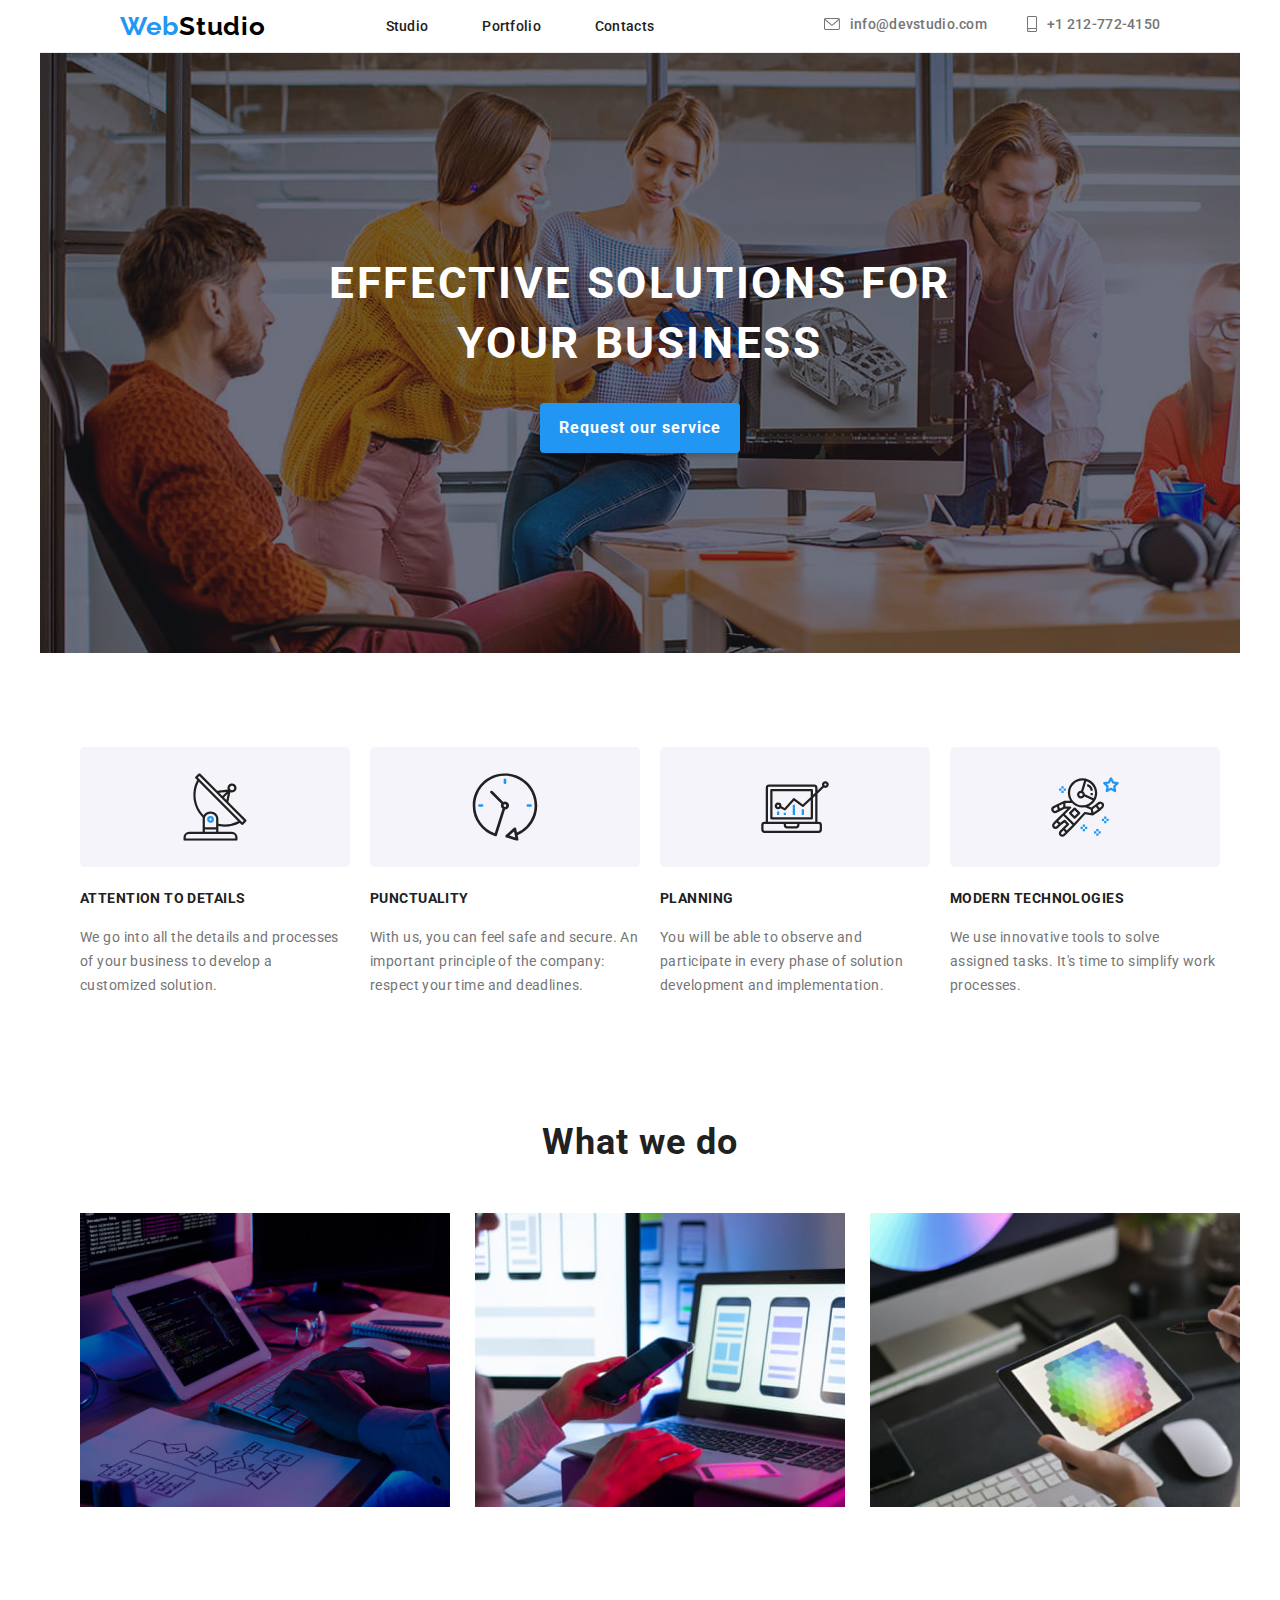
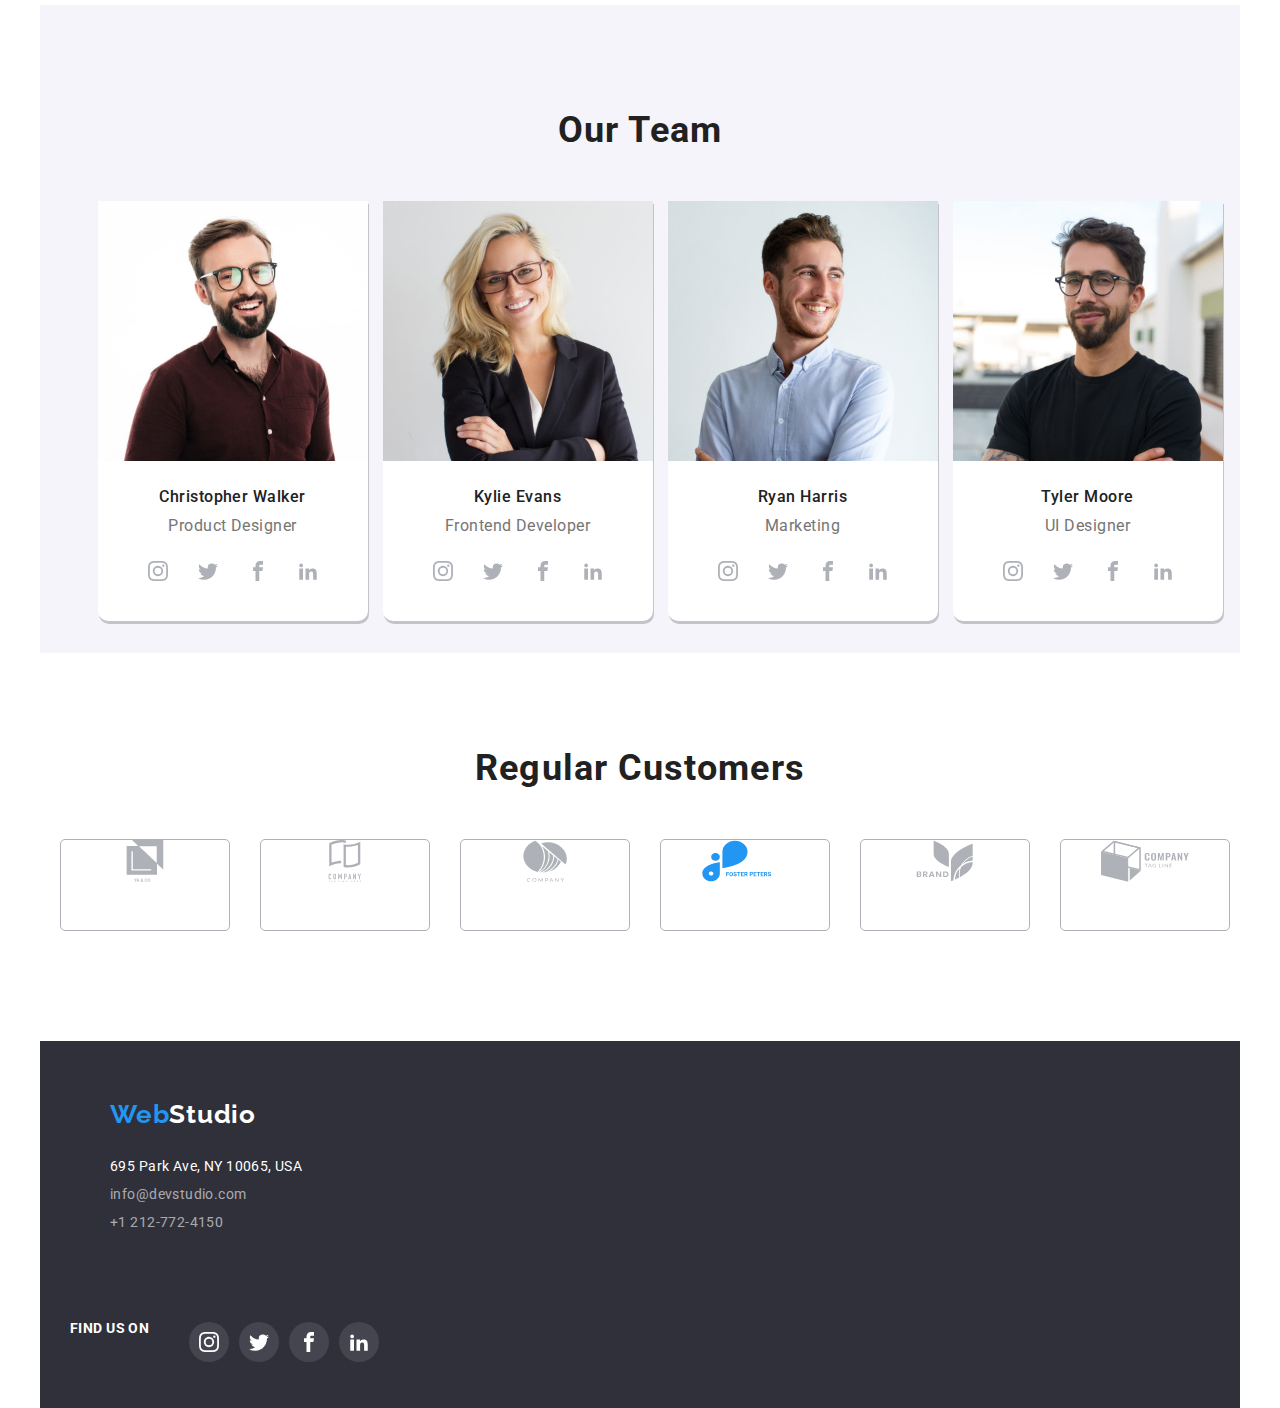
==== index.html @ 11a2a3cb "adaugare fisiere" ====
<!DOCTYPE html>
<html lang="en">
  <head>
    <meta charset="UTF-8" />
    <meta http-equiv="X-UA-Compatible" content="IE=edge" />
    <meta name="viewport" content="width=device-width, initial-scale=1.0" />
    <link
      rel="stylesheet"
      href="https://cdnjs.cloudflare.com/ajax/libs/modern-normalize/1.0.0/modern-normalize.min.css"
    />
    <link rel="stylesheet" href="styles/styles.css" />
    <link rel="preconnect" href="https://fonts.googleapis.com" />
    <link rel="preconnect" href="https://fonts.gstatic.com" crossorigin />
    <link
      href="https://fonts.googleapis.com/css2?family=Raleway:wght@700&family=Roboto:wght@400;500;700;900&display=swap"
      rel="stylesheet"
    />
    <title>WebStudio</title>
  </head>
  <body>
    <!--Menu section-->

    <div class="container">
      <header class="page-header">
        <a class="logo link" href="index.html">
          <span class="logo-first-section">Web</span>Studio</a
        >

        <nav>
          <ul class="main-nav-list unstyled-list">
            <li class="main-nav-item">
              <a class="main-nav-link link" href="index.html">Studio</a>
            </li>
            <li class="main-nav-item">
              <a class="main-nav-link link" href="portfolio.html">Portfolio</a>
            </li>
            <li class="main-nav-item">
              <a class="main-nav-link link" href="#">Contacts</a>
            </li>
          </ul>
        </nav>
        <ul class="contact-list unstyled-list">
          <li>
            <svg class="envelope-icon ">
              <use href="/images/icons.svg#icon-envelope"></use> </svg>
          </li>
          <li class="contact-list-item">
            <a class="main-nav-contact link " href="mailto:info@devstudio.com"
              >info@devstudio.com</a>
          </li>
           <li>
            <svg class="smartphone-icon ">
              <use href="/images/icons.svg#icon-smartphone"></use> </svg>
          </li>
         
          <li class="contact-list-item">
            <a class="main-nav-contact link " href="tel:+12127724150"
              >+1 212-772-4150</a
            >
          </li>
        </ul>
      </header>
    </div>

    <main>
      <!-- Hero element section -->
      <div class="container">
        <section class="hero-element">
          <h1 class="motto">
            EFFECTIVE SOLUTIONS FOR <br />
            YOUR BUSINESS
          </h1>
          <button class="request-btn" type="button">Request our service</button>
        </section>
      </div>

      <!--About us section-->

      <div class="container">
        <section>
          <ul class="about-section unstyled-list">
            <li class="about">
               <svg viewBox="0 0 400 100" class="about-icons">
              <use href="/images/icons.svg#icon-antenna"></use> </svg>
              <h4 class="about-title">ATTENTION TO DETAILS</h4>
              <p class="about-text">
                We go into all the details and processes of your business to
                develop a customized solution.
              </p>
            </li>
            <li class="about">
               <svg viewBox="0 0 400 100" class="about-icons">
              <use href="/images/icons.svg#icon-clock" ></use> </svg>
              <h4 class="about-title">PUNCTUALITY</h4>
              <p class="about-text">
                With us, you can feel safe and secure. An important principle of
                the company: respect your time and deadlines.
              </p>
            </li>
            <li class="about">
               <svg  viewBox="0 0 400 100"class="about-icons">
              <use href="/images/icons.svg#icon-diagram" ></use> </svg>
              <h4 class="about-title">PLANNING</h4>
              <p class="about-text">
                You will be able to observe and participate in every phase of
                solution development and implementation.
              </p>
            </li>

            <li class="about">
               <svg viewBox="0 0 400 100"   class="about-icons">
              <use href="/images/icons.svg#icon-astronaut"
               ></use> </svg>
              <h4 class="about-title">MODERN TECHNOLOGIES</h4>
              <p class="about-text">
                We use innovative tools to solve assigned tasks. It's time to
                simplify work processes.
              </p>
            </li>
          </ul>
        </section>
      </div>

      <!--What we do section-->
      <div class="container">
        <section class="we-do-section">
          <h2 class="section-title">What we do</h2>
          <ul class="unstyled-listss">
            <li>
              <img
                src="./images/what_we_do/WS1.jpg"
                alt="Someone who coding"
                width="370"
              />
            </li>
            <li>
              <img
                src=".//images/what_we_do/WS2.jpg"
                alt="someone choosing his phone interface"
                width="370"
              />
            </li>
            <li>
              <img
                src="./images/what_we_do/WS3.jpg"
                alt="someone doing graphic design"
                width="370"
              />
            </li>
          </ul>
        </section>
      </div>

      <!--Team section-->

      <div class="container">
        <section class="team-section">
          <h2 class="section-title">Our Team</h2>
          <ul class="teams">
            <li class="somebody">
              <img
                src="./images/our_team/ChristopherWalker.jpg"
                width="270"
                alt="Christopher Walker portrait photo"
              />
              <h4 class="name">Christopher Walker</h4>
              <p class="function">Product Designer</p>
              <ul class="unstyled-list social-list">
                <li class="social-dot">
                  <a href="#" target="_blank" class="social-link">
                    <svg class="social-icon">
                      <use href="/images/icons.svg#icon-instagram"></use>
                    </svg>
                  </a>
                </li>
                <li>
                  <a href="#" target="_blank" class="social-link">
                    <svg class="social-icon">
                      <use href="/images/icons.svg#icon-twitter"></use>
                    </svg>
                  </a>
                </li>
                <li>
                  <a href="#" target="_blank" class="social-link">
                    <svg class="social-icon">
                      <use href="/images/icons.svg#icon-facebook"></use>
                    </svg>
                  </a>
                </li>
                <li>
                  <a href="#" target="_blank" class="social-link">
                    <svg class="social-icon">
                      <use href="/images/icons.svg#icon-linkedin"></use>
                    </svg>
                  </a>
                </li>
              </ul>
            </li>
            <li class="somebody">
              <img
                src="./images/our_team/KylieEvans.jpg"
                width="270"
                alt="Kylie Evans portrait photo"
              />
              <h4 class="name">Kylie Evans</h4>
              <p class="function">Frontend Developer</p>
              <ul class="unstyled-list social-list">
                <li>
                  <a href="#" target="_blank" class="social-link">
                    <svg class="social-icon">
                      <use href="/images/icons.svg#icon-instagram"></use>
                    </svg>
                  </a>
                </li>
                <li>
                  <a href="#" target="_blank" class="social-link">
                    <svg class="social-icon">
                      <use href="/images/icons.svg#icon-twitter"></use>
                    </svg>
                  </a>
                </li>
                <li>
                  <a href="#" target="_blank" class="social-link">
                    <svg class="social-icon">
                      <use href="/images/icons.svg#icon-facebook"></use>
                    </svg>
                  </a>
                </li>
                <li>
                  <a href="#" target="_blank" class="social-link">
                    <svg class="social-icon">
                      <use href="/images/icons.svg#icon-linkedin"></use>
                    </svg>
                  </a>
                </li>
              </ul>
            </li>
            <li class="somebody">
              <img
                src="./images/our_team/RyanHarris.jpg"
                width="270"
                alt="Ryan Harris portrait photo"
              />
              <h4 class="name">Ryan Harris</h4>
              <p class="function">Marketing</p>
             <ul class="unstyled-list social-list">
                <li>
                  <a href="#" target="_blank" class="social-link">
                    <svg class="social-icon">
                      <use href="/images/icons.svg#icon-instagram"></use>
                    </svg>
                  </a>
                </li>
                <li>
                  <a href="#" target="_blank" class="social-link">
                    <svg class="social-icon">
                      <use href="/images/icons.svg#icon-twitter"></use>
                    </svg>
                  </a>
                </li>
                <li>
                  <a href="#" target="_blank" class="social-link">
                    <svg class="social-icon">
                      <use href="/images/icons.svg#icon-facebook"></use>
                    </svg>
                  </a>
                </li>
                <li>
                  <a href="#" target="_blank" class="social-link">
                    <svg class="social-icon">
                      <use href="/images/icons.svg#icon-linkedin"></use>
                    </svg>
                  </a>
                </li>
              </ul>
            </li>
            <li class="somebody">
              <img
                src="./images/our_team/TylerMoore.jpg"
                width="270"
                alt="Tyler Moore portrait photo"
              />
                 <h4 class="name">Tyler Moore</h4>
                <p class="function">UI Designer</p>
              <ul class="unstyled-list social-list">
                <li>
                  <a href="#" target="_blank" class="social-link">
                    <svg class="social-icon">
                      <use href="/images/icons.svg#icon-instagram"></use>
                    </svg>
                  </a>
                </li>
                <li>
                  <a href="#" target="_blank" class="social-link">
                    <svg class="social-icon">
                      <use href="/images/icons.svg#icon-twitter"></use>
                    </svg>
                  </a>
                </li>
                <li>
                  <a href="#" target="_blank" class="social-link">
                    <svg class="social-icon">
                      <use href="/images/icons.svg#icon-facebook"></use>
                    </svg>
                  </a>
                </li>
                <li>
                  <a href="#" target="_blank" class="social-link">
                    <svg class="social-icon">
                      <use href="/images/icons.svg#icon-linkedin"></use>
                    </svg>
                  </a>
                </li>
              </ul>
            </section>
      </div>

      <!--Customers section-->

      <div>
        <section>
         <h2 class="section-title">Regular Customers</h2>
         <ul class="customers"> 
            <li class="customer-logo">
              <a href="#" target="_blank" class="customer-link">
                    <svg viewBox="0 0 400 100" class="customer-icon">
                      <use href="/images/icons.svg#icon-customer1"></use>
                    </svg>
                  </a>
                </li>
           <li class="customer-logo">
              <a href="#" target="_blank" class="customer-link">
                    <svg viewBox="0 0 400 100" class="customer-icon">
                      <use href="/images/icons.svg#icon-customer2"></use>
                    </svg>
                  </a>
             </li>
            <li class="customer-logo">
                <a href="#" target="_blank" class="customer-link">
                    <svg viewBox="0 0 400 100" class="customer-icon">
                      <use href="/images/icons.svg#icon-customer3"></use>
                    </svg>
                  </a>
                </li>
            <li class="customer-logo">
              <a href="#" target="_blank" class="customer-link">
                    <svg viewBox="0 0 400 100" class="customer-icon">
                      <use href="/images/icons.svg#icon-customer4"></use>
                    </svg>
               </a>
              </li>
            <li class="customer-logo">
              <a href="#" target="_blank" class="customer-link">
                    <svg viewBox="0 0 400 100" class="customer-icon">
                      <use href="/images/icons.svg#icon-customer5"></use>
                    </svg>
                  </a>
            </li>
             <li class="customer-logo"> 
                <a href="#" target="_blank" class="customer-link">
                    <svg viewBox="0 0 400 100" class="customer-icon">
                      <use href="/images/icons.svg#icon-customer6"></use>
                    </svg>
                  </a>
            </li>
           </ul>
      </div>
     </section>
    </main>

    <!--Footer section-->
    <footer>
      <div class="container">
        <address class="page-footer">
          <ul class="unstyled-list contacts">
            <li class="info">
              <a class="logo link" href="index.html"
                ><span class="logo-first-section">Web</span
                ><span class="logo-last-section">Studio</span></a
              >
            </li>
            <li class="info">
              <a class="link adress" href="#">695 Park Ave, NY 10065, USA</a>
            </li>
            <li class="info">
              <a class="link mail" href="mailto:info@devstudio.com"
                >info@devstudio.com</a
              >
            </li>
            <li class="info">
              <a class="link tel" href="tel:+12127724150">+1 212-772-4150</a>
            </li>
          </ul>
        </address>
        <div class="page-footer">
          <h3 class="social-title">FIND US ON</h3>
          <ul class="unstyled-list social-list contacts">
                <li>
                  <a href="#" target="_blank" class="footer-social-link">
                    <svg class="footer-icon">
                      <use href="/images/icons.svg#icon-instagram"></use>
                    </svg>
                  </a>
                </li>
                <li>
                  <a href="#" target="_blank" class="footer-social-link">
                    <svg class="footer-icon">
                      <use href="/images/icons.svg#icon-twitter"></use>
                    </svg>
                  </a>
                </li>
                <li>
                  <a href="#" target="_blank" class="footer-social-link">
                    <svg class="footer-icon">
                      <use href="/images/icons.svg#icon-facebook"></use>
                    </svg>
                  </a>
                </li>
                <li>
                  <a href="#" target="_blank" class="footer-social-link">
                    <svg class="footer-icon">
                      <use href="/images/icons.svg#icon-linkedin"></use>
                    </svg>
                  </a>
                </li>
            </ul> </div>
      </div>
    </footer>
  </body>
</html>
---- styles/styles.css ----
*,
*::before,
*::after {
  box-sizing: border-box;
}

:root {
  --brand-color: #2196f3;
}

body {
  font-family: "Roboto", "Rakeway", sans-serif;
  margin: 0;
}
/* Menu section */
.page-header {
  display: flex;
  width: 100%;
  align-items: center;
  justify-content: space-evenly;
  border-bottom: 1px solid #ececec;
  margin-bottom: 0 auto;
}

.container {
  width: 1200px;
  margin: auto;
  justify-content: center;
}

.unstyled-list {
  list-style-type: none;
}

.main-nav-list {
  list-style-type: none;
  display: inline-block;
  flex-grow: 1;
}

.main-nav-item {
  display: inline-block;
  margin-right: 50px;
}
.contact-list-item {
  display: flex;
}

.link {
  text-decoration: none;
  cursor: pointer;
}
.logo {
  font-family: "Raleway";
  font-style: normal;
  color: #000000;
  font-weight: 700;
  font-size: 26px;
  line-height: 31px;
  letter-spacing: 0.03em;
}
.main-nav-contact {
  font-family: "Roboto";
  font-style: normal;
  font-weight: 500;
  font-size: 14px;
  line-height: 16px;
  letter-spacing: 0.02em;
  color: #757575;
}

.logo-first-section {
  color: var(--brand-color);
}
.main-nav-link {
  font-family: "Roboto";
  font-style: normal;
  font-weight: 500;
  font-size: 14px;
  line-height: 16px;
  letter-spacing: 0.02em;
  color: #212121;
}
.main-nav-link:hover,
.main-nav-link:focus {
  color: var(--brand-color);
}

.envelope-icon {
  width: 16px;
  height: 12px;
  margin-right: 10px;
}
.smartphone-icon {
  width: 10px;
  height: 16px;
  margin-right: 10px;
  margin-left: 40px;
}

.smartphone-icon:hover,
.envelope-icon {
  fill: #2196f3;
}

.contact-list {
  display: flex;
}
.contact-list:hover {
  color: rgb(25, 162, 93);
}

/* Index section */
/* Hero section*/
.hero-element,
.motto,
.request-btn {
  display: flex;
  flex-direction: column;
  justify-content: center;
  align-items: center;
}

.hero-element {
  background-image: url(/images/gallery/hero.jpg);
  box-shadow: inset 300px 300px 300px 300px hsla(235, 10%, 21%, 0.3);

  width: 100%;
  height: 600px;
  left: 0px;
  top: 80px;
}
.motto {
  width: 696 px;
  margin-right: auto;
  margin-left: auto;
  margin-top: 0px;
  margin-bottom: 0px;

  font-family: "Roboto";
  font-style: normal;
  font-weight: 900px;
  font-size: 44px;
  line-height: 60px;
  text-align: center;
  letter-spacing: 0.06em;
  text-transform: uppercase;
  color: #ffffff;
  align-content: center;
}

.request-btn {
  font-family: "Roboto";
  font-style: normal;
  font-weight: 700;
  font-size: 16px;
  line-height: 30px;
  display: flex;
  align-items: center;
  text-align: center;
  letter-spacing: 0.06em;
  color: #ffffff;

  width: 200px;
  height: 50px;

  background: var(--brand-color);
  box-shadow: 0px 4px 4px rgba(0, 0, 0, 0.15);
  border-radius: 4px;
  border-style: none;
  flex-wrap: nowrap;
  margin-top: 30px;
}

/* about us section*/
.about-title {
  font-family: "Roboto";
  font-style: normal;
  font-weight: 700px;
  font-size: 14px;
  line-height: 16px;
  letter-spacing: 0.03em;
  text-transform: uppercase;
  color: #212121;
}

.about-text {
  font-family: "Roboto";
  font-style: normal;
  font-weight: 400px;
  font-size: 14px;
  line-height: 24px;
  letter-spacing: 0.03em;
  color: #757575;
}

.about-section {
  display: inline-flex;
  flex-direction: row;
  justify-content: space-evenly;

  margin-top: 94px;
  width: 1200px;
}
.about {
  margin-right: 20px;
}

.about-icons {
  background-color: #f5f4fa;
  width: 270px;
  height: 120px;
  border-radius: 5px;
}

/* What we do section */
.section-title {
  font-family: "Roboto";
  font-style: normal;
  font-weight: 700;
  font-size: 36px;
  line-height: 42px;
  text-align: center;
  letter-spacing: 0.03em;
  color: #212121;
  margin-top: 94px;
  margin-bottom: 50px;
}

.unstyled-listss {
  display: flex;
  justify-content: space-between;
  list-style-type: none;
}

.we-do-section {
  width: 100%;
}

/* Team section */

.teams {
  display: flex;
  justify-content: space-around;
  list-style-type: none;
}

.name {
  font-family: "Roboto";
  font-style: normal;
  font-weight: 500;
  font-size: 16px;
  line-height: 19px;
  text-align: center;
  letter-spacing: 0.03em;
  color: #212121;
  margin-bottom: 10px;
}

.function {
  font-family: "Roboto";
  font-style: normal;
  color: #757575;
  font-weight: 400;
  font-size: 16px;
  line-height: 19px;
  text-align: center;
  letter-spacing: 0.03em;
  margin-top: 10px;
}
.somebody {
  background-color: #ffffff;
  border-bottom-left-radius: 10px;
  border-bottom-right-radius: 10px;
  padding-bottom: 30px;
  box-shadow: 1px 3px #c3c3c9;
}
.team-section {
  width: 100%;
  height: 648px;
  margin-top: 94px;
  background: #f5f4fa;
  padding: 10px;
}

.social-icon {
  width: 20px;
  height: 20px;
  fill: #afb1b8;
  justify-content: center;
}

.social-list {
  display: flex;

  gap: 10px;
}

.social-link {
  background-color: #fff;
  border-radius: 50%;
  width: 40px;
  height: 40px;
  display: flex;
  align-items: center;
  justify-content: center;
}

.social-link:hover,
.social-icon:hover {
  background-color: var(--brand-color);
  fill: #fff;
}

/* Customers section */

.customers {
  list-style-type: none;
  display: flex;
  justify-content: center;
}

.customer-logo {
  width: 170px;
  height: 92px;
  border: 1px solid #afb1b8;
  border-radius: 5px;
  margin-right: 30px;
  margin-bottom: 94px;
}

.customer-icon {
  fill: #22a477;
}
/* Portfolio section */

.btn {
  font-family: "Roboto";
  font-style: normal;
  color: #212121;
  font-weight: 500;
  font-size: 16px;
  line-height: 26px;
  text-align: center;
  letter-spacing: 0.03em;
  background: #f5f4fa;
  border-radius: 4px;
  border-style: none;
  cursor: pointer;
}
.btn:hover {
  color: #fff;
  background-color: var(--brand-color);
}

.btn:hover,
.btn:focus {
  box-shadow: 2px 8px 7px 0px rgba(117, 117, 117, 0.53);
  -webkit-box-shadow: 2px 8px 7px 0px rgba(117, 117, 117, 0.53);
  -moz-box-shadow: 2px 8px 7px 0px rgba(117, 117, 117, 0.53);
}

.card {
  border: 1px solid #ececec;
  width: 370px;
  height: 107px;
  margin-bottom: 30px;
  border-top-style: none;
  padding-top: 10px;
}
.product {
  width: 370px;
  height: 404px;
  margin-top: 30px;
}

.product:hover {
  box-shadow: 5px 5px 4px 2px rgba(117, 117, 117, 0.53);
  box-shadow: 2px 8px 9px 3px rgba(117, 117, 117, 0.53);
  -webkit-box-shadow: 2px 8px 9px 3px rgba(117, 117, 117, 0.53);
  -moz-box-shadow: 2px 8px 9px 3px rgba(117, 117, 117, 0.53);
}
.product-img {
  margin-bottom: 0px;
}

.product-name {
  font-family: "Roboto";
  font-style: normal;
  color: #212121;
  font-weight: 700;
  font-size: 18px;
  line-height: 36px;
  letter-spacing: 0.06em;
  margin-left: 24px;
  margin-bottom: 4px;
  margin-top: 10px;
}
.product-type {
  font-family: "Roboto";
  font-style: normal;
  color: #757575;
  font-weight: 400;
  font-size: 16px;
  line-height: 30px;
  letter-spacing: 0.03em;
  margin-left: 24px;
  margin-top: 4px;
}
.unstyled-btns {
  display: flex;
  justify-content: space-around;
  max-width: 400px;
  margin-left: auto;
  margin-right: auto;
  list-style-type: none;
  margin-top: 94px;
}
.unstyled-images {
  display: flex;
  flex-wrap: wrap;
  max-width: 1200px;

  justify-content: space-around;
  list-style-type: none;
  margin-top: 50px;
  margin-bottom: 94px;
}

/*Footer section*/
.page-footer {
  background: #2f303a;
  width: 100%;

  display: inline-flex;

  margin-bottom: 0 auto;
  padding: 30px;
}

.logo-last-section {
  color: #ffffff;
}
.adress {
  font-family: "Roboto";
  font-style: normal;
  font-weight: 400;
  font-size: 14px;
  line-height: 16px;
  letter-spacing: 0.03em;

  color: #ffffff;
}
.mail,
.tel {
  font-family: "Roboto";
  font-style: normal;
  color: rgba(255, 255, 255, 0.6);
  font-weight: 400;
  font-size: 14px;
  line-height: 16px;
  letter-spacing: 0.03em;
}

.info {
  display: flex;
  flex-direction: column;
  justify-content: flex-start;
  align-items: flex-start;
  margin-top: 12px;
}

.info:first-child {
  margin-bottom: 28px;
}

.social-title {
  font-family: "Roboto";
  font-style: normal;
  font-weight: 700;
  font-size: 14px;
  line-height: 16px;
  letter-spacing: 0.03em;
  text-transform: uppercase;

  color: #fff;

  text-decoration: 1px solid #000000;
}

.footer-icon {
  fill: #ffffff;
  width: 20px;
  height: 20px;
  justify-content: center;
}

.footer-social-link {
  background-color: rgba(255, 255, 255, 0.1);
  border-radius: 50%;
  width: 40px;
  height: 40px;
  display: flex;
  align-items: center;
  justify-content: center;
}
.footer-social-link:hover {
  background-color: var(--brand-color);
}
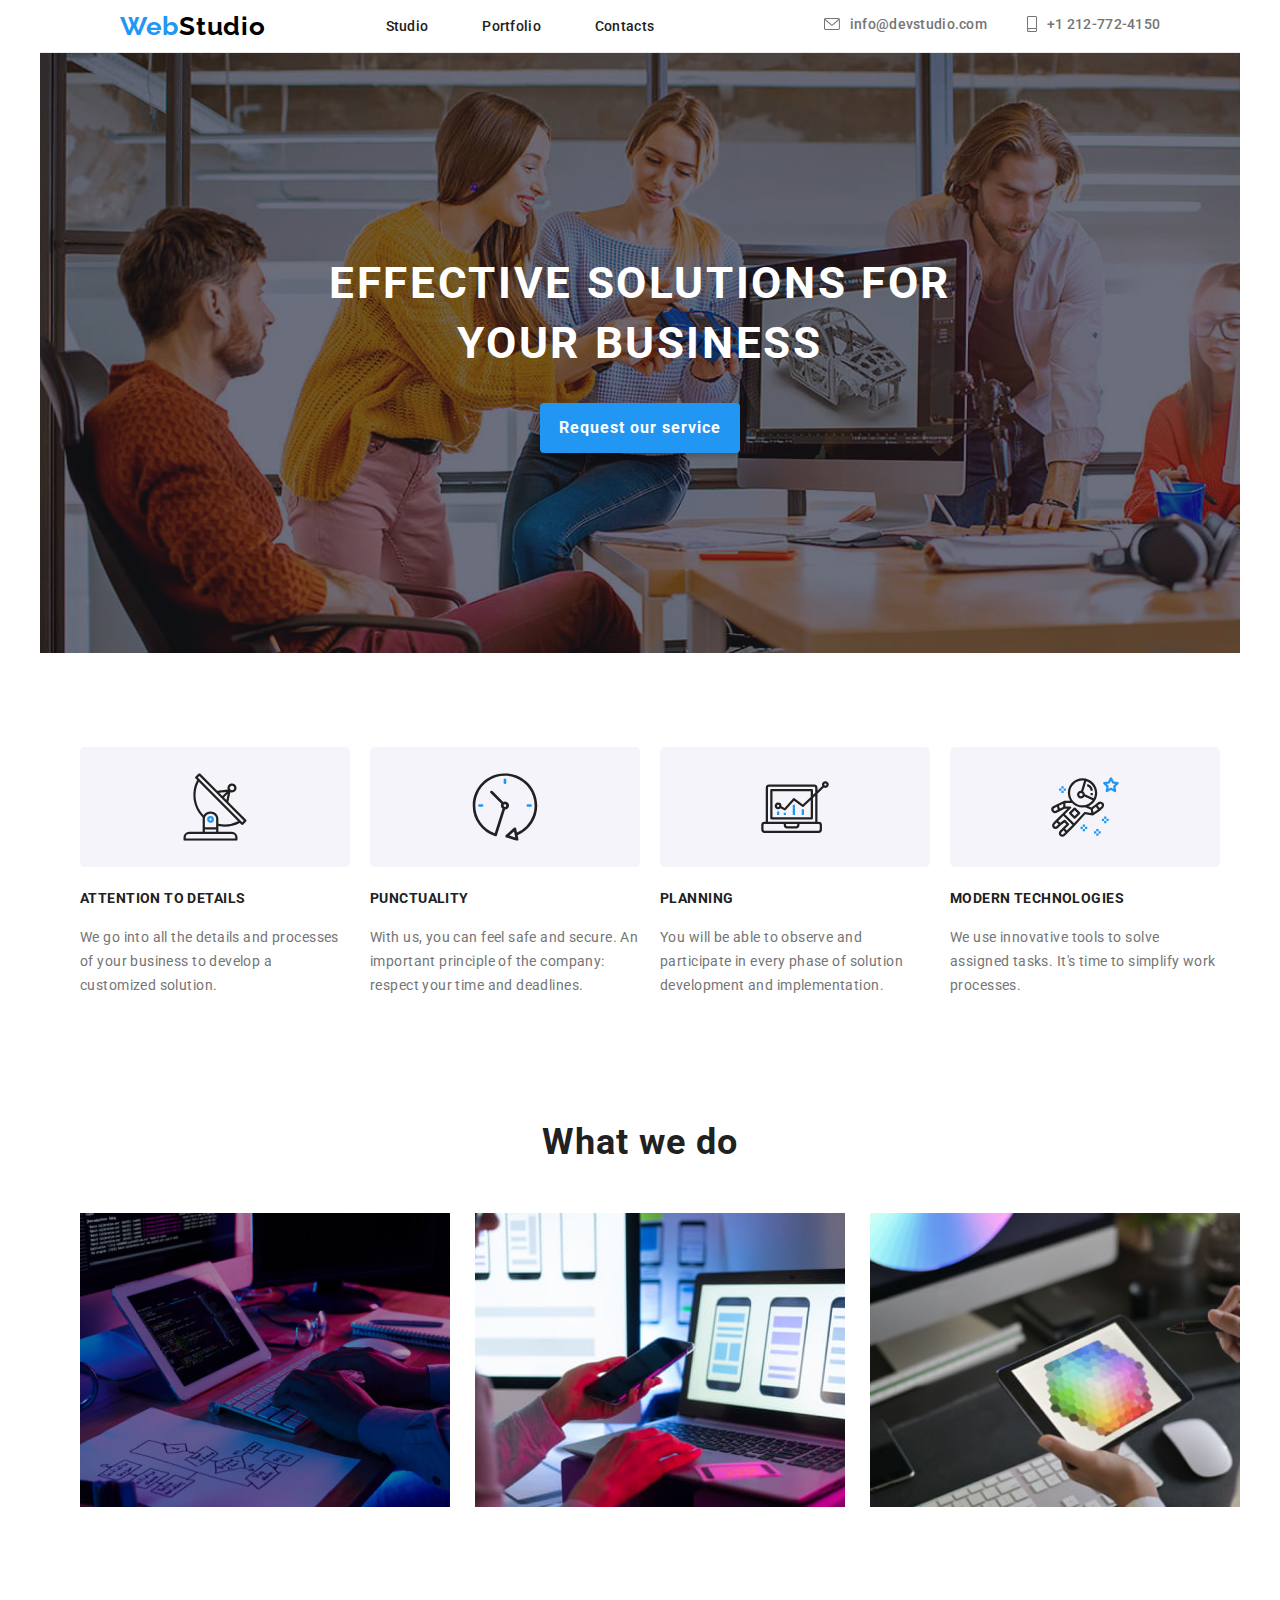
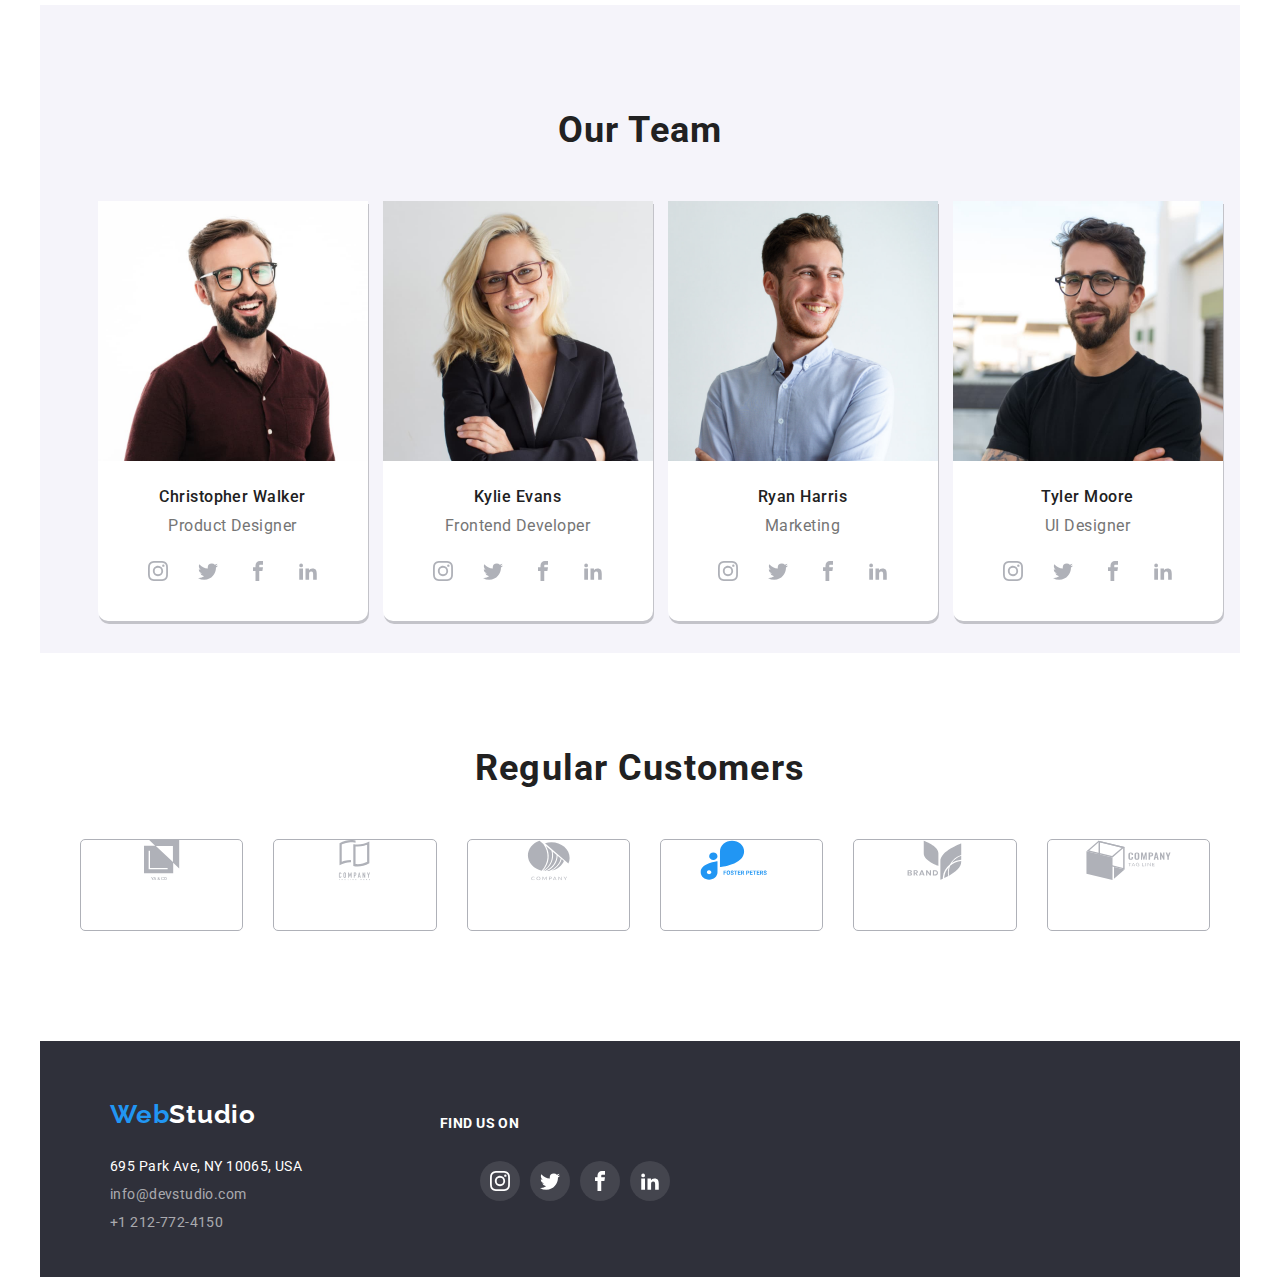
==== commit 2160358f: "2" ====
--- a/index.html
+++ b/index.html
@@ -41,7 +41,7 @@
         </nav>
         <ul class="contact-list unstyled-list">
           <li>
-            <svg class="envelope-icon ">
+            <svg class="envelope-icon">
               <use href="/images/icons.svg#icon-envelope"></use> </svg>
           </li>
           <li class="contact-list-item">
@@ -49,7 +49,7 @@
               >info@devstudio.com</a>
           </li>
            <li>
-            <svg class="smartphone-icon ">
+            <svg class="smartphone-icon">
               <use href="/images/icons.svg#icon-smartphone"></use> </svg>
           </li>
          
@@ -317,7 +317,7 @@
 
       <!--Customers section-->
 
-      <div>
+      <div class="container">
         <section>
          <h2 class="section-title">Regular Customers</h2>
          <ul class="customers"> 
@@ -369,10 +369,10 @@
     </main>
 
     <!--Footer section-->
-    <footer>
-      <div class="container">
-        <address class="page-footer">
-          <ul class="unstyled-list contacts">
+    <footer class="container">
+      <div class="page-footer">
+        <address class="contacts">
+          <ul class="unstyled-list">
             <li class="info">
               <a class="logo link" href="index.html"
                 ><span class="logo-first-section">Web</span
@@ -392,10 +392,10 @@
             </li>
           </ul>
         </address>
-        <div class="page-footer">
+        <div class="page-footer social-media">
           <h3 class="social-title">FIND US ON</h3>
-          <ul class="unstyled-list social-list contacts">
-                <li>
+          <ul class="unstyled-list social-list">
+              <li>
                   <a href="#" target="_blank" class="footer-social-link">
                     <svg class="footer-icon">
                       <use href="/images/icons.svg#icon-instagram"></use>
--- a/styles/styles.css
+++ b/styles/styles.css
@@ -67,6 +67,10 @@
   line-height: 16px;
   letter-spacing: 0.02em;
   color: #757575;
+}
+.main-nav-contact:hover,
+.main-nav-contact:focus {
+  color: var(--brand-color);
 }
 
 .logo-first-section {
@@ -98,16 +102,15 @@
   margin-left: 40px;
 }
 
+.contact-list {
+  display: flex;
+}
+
+.envelope-icon:hover,
+.envelope-icon:focus,
 .smartphone-icon:hover,
-.envelope-icon {
-  fill: #2196f3;
-}
-
-.contact-list {
-  display: flex;
-}
-.contact-list:hover {
-  color: rgb(25, 162, 93);
+.smartphone-icon:focus {
+  fill: var(--brand-color);
 }
 
 /* Index section */
@@ -318,6 +321,7 @@
   list-style-type: none;
   display: flex;
   justify-content: center;
+  align-items: center;
 }
 
 .customer-logo {
@@ -330,8 +334,14 @@
 }
 
 .customer-icon {
-  fill: #22a477;
-}
+  fill: currentColor;
+}
+.customer-link {
+  display: flex;
+  align-items: center;
+  justify-content: center;
+}
+
 /* Portfolio section */
 
 .btn {
@@ -432,7 +442,7 @@
   background: #2f303a;
   width: 100%;
 
-  display: inline-flex;
+  display: flex;
 
   margin-bottom: 0 auto;
   padding: 30px;
@@ -486,6 +496,7 @@
   color: #fff;
 
   text-decoration: 1px solid #000000;
+  margin-right: 516px;
 }
 
 .footer-icon {
@@ -507,3 +518,12 @@
 .footer-social-link:hover {
   background-color: var(--brand-color);
 }
+.contacts {
+  display: flex;
+  flex: 0 1 900px;
+}
+.social-media {
+  flex: 1 0 800px;
+  flex-direction: column;
+  justify-content: flex-start;
+}
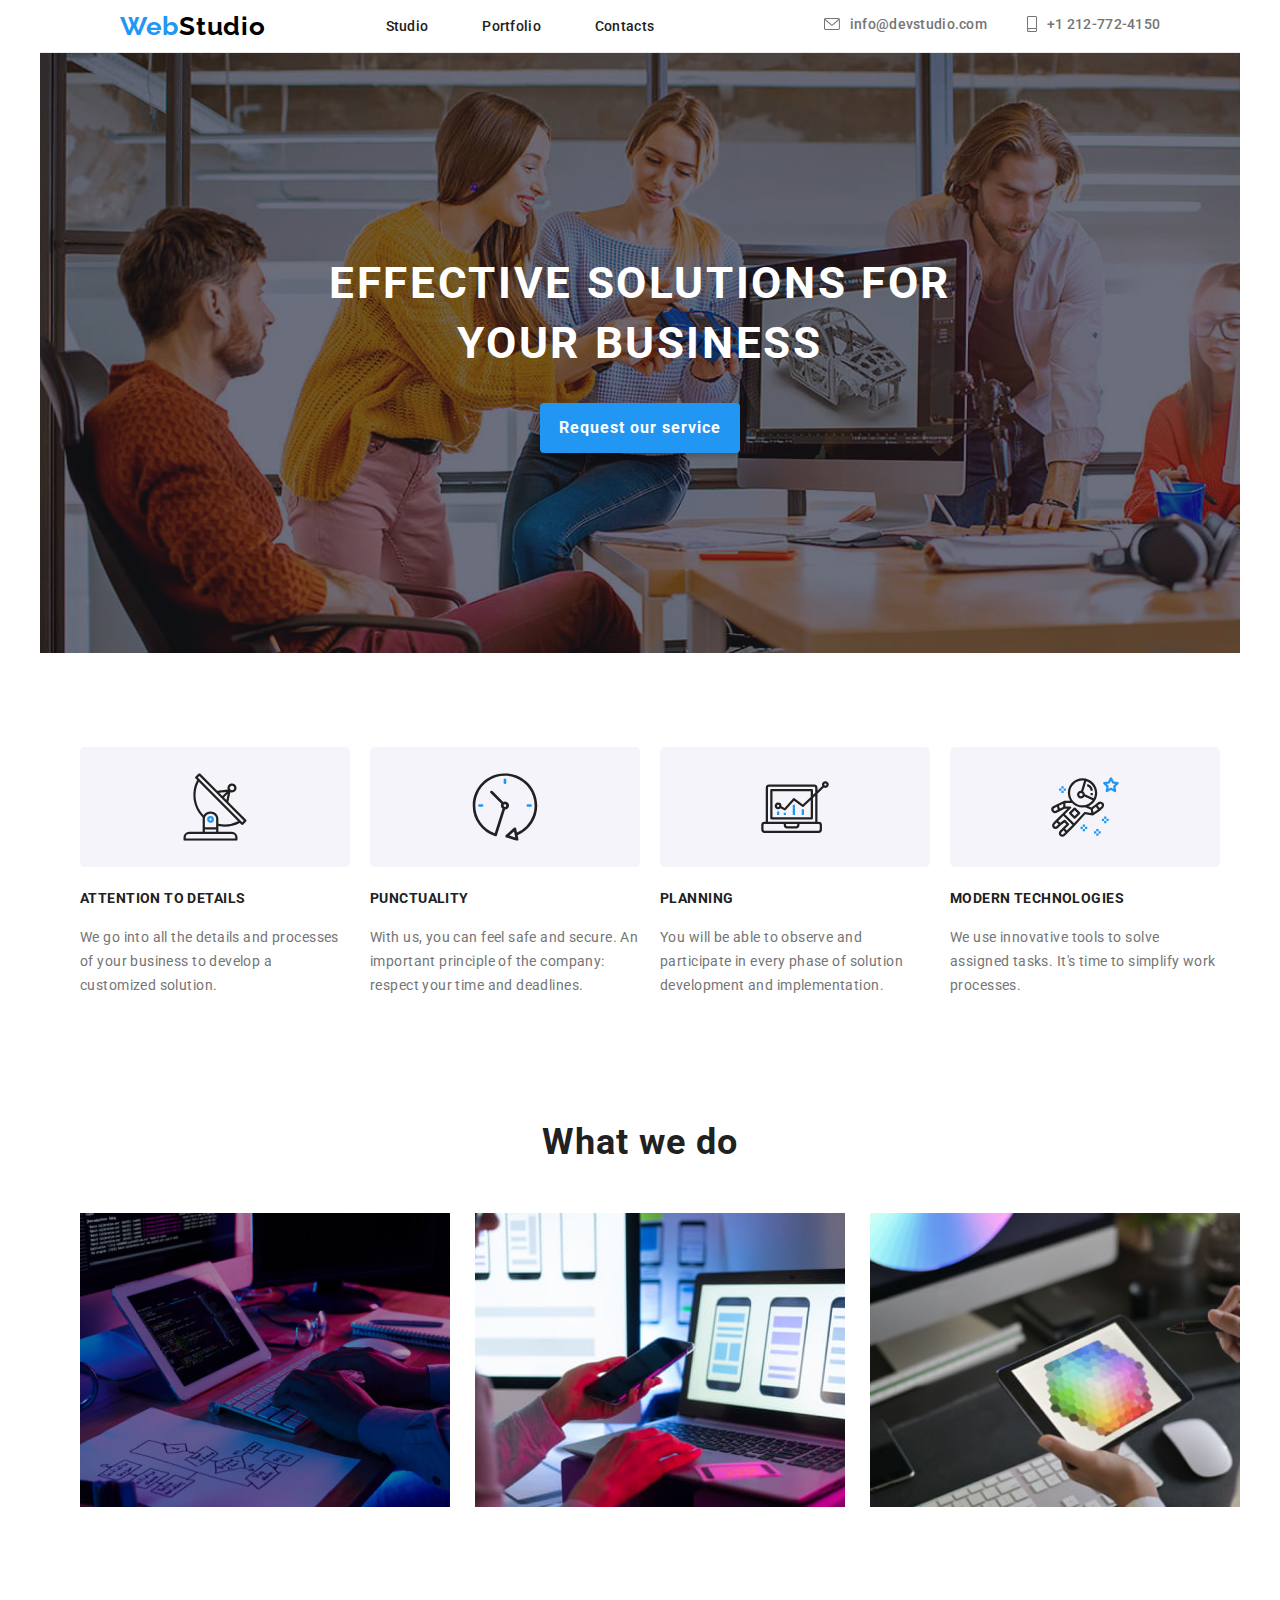
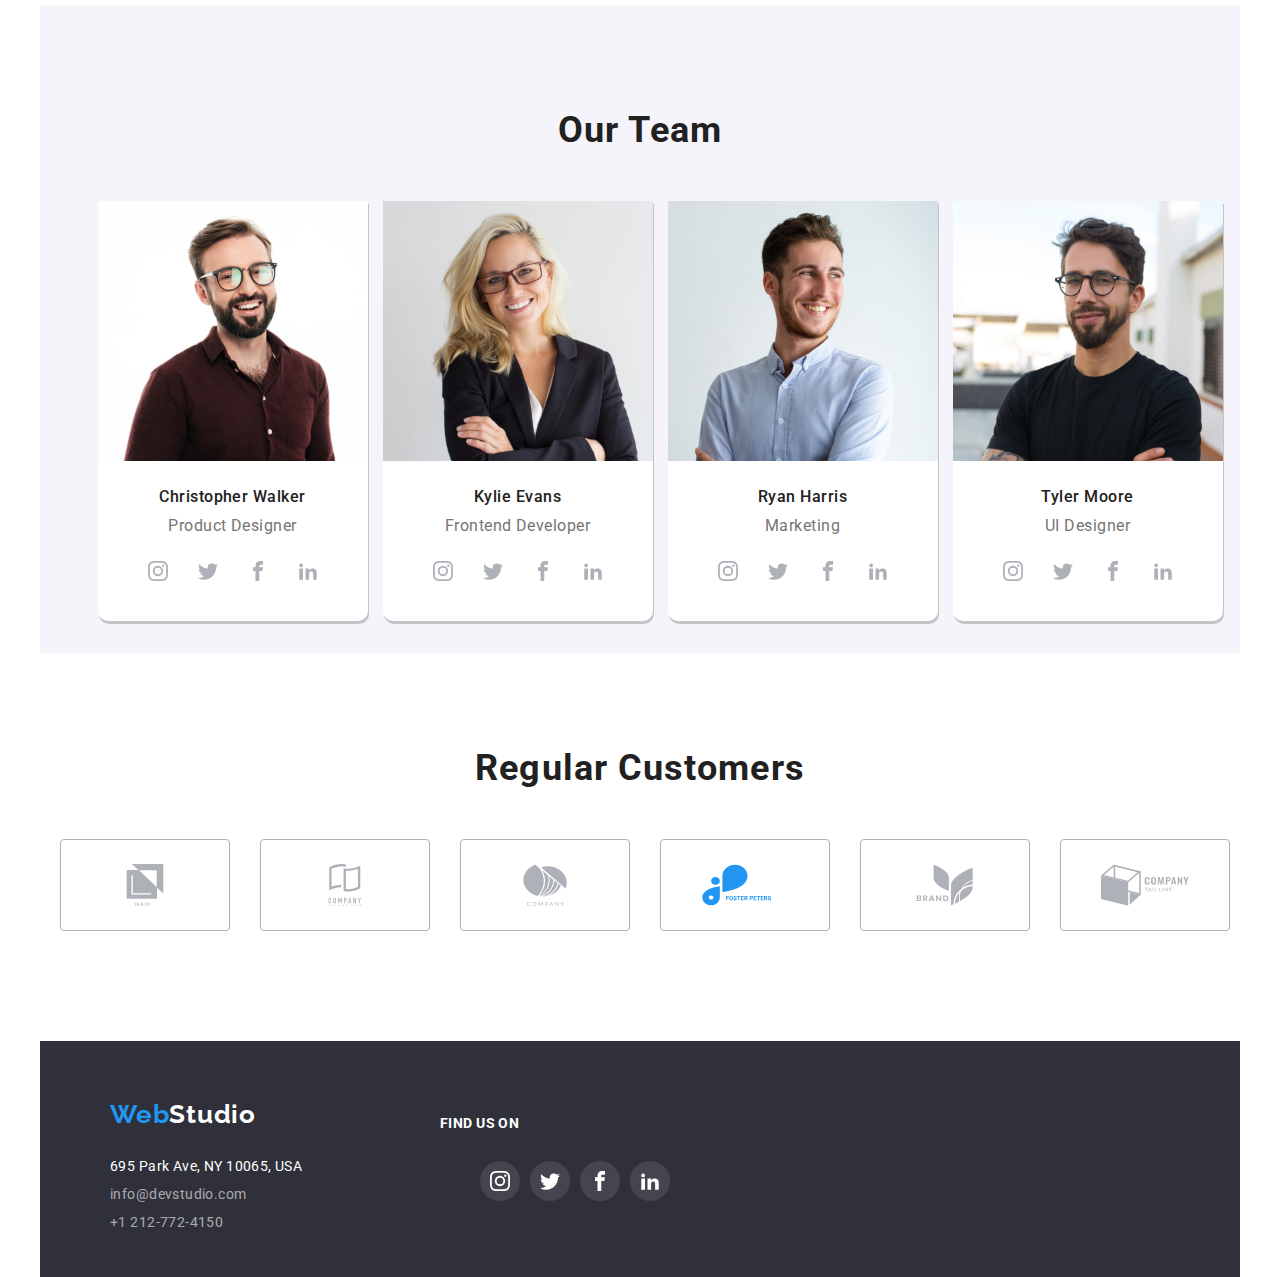
==== commit 0c0caaac: "add" ====
--- a/index.html
+++ b/index.html
@@ -344,7 +344,7 @@
                 </li>
             <li class="customer-logo">
               <a href="#" target="_blank" class="customer-link">
-                    <svg viewBox="0 0 400 100" class="customer-icon">
+                    <svg viewBox="0 0 400 100"  class="customer-icon ">
                       <use href="/images/icons.svg#icon-customer4"></use>
                     </svg>
                </a>
--- a/styles/styles.css
+++ b/styles/styles.css
@@ -295,7 +295,6 @@
 
 .social-list {
   display: flex;
-
   gap: 10px;
 }
 
@@ -324,24 +323,23 @@
   align-items: center;
 }
 
-.customer-logo {
+.customer-link {
   width: 170px;
   height: 92px;
   border: 1px solid #afb1b8;
-  border-radius: 5px;
+  border-radius: 4px;
   margin-right: 30px;
   margin-bottom: 94px;
-}
-
-.customer-icon {
-  fill: currentColor;
-}
-.customer-link {
-  display: flex;
-  align-items: center;
-  justify-content: center;
-}
-
+  display: flex;
+  align-items: center;
+  justify-content: center;
+}
+.customer-link:hover {
+  border: 1px solid var(--brand-color);
+}
+.customer-icon:hover {
+  fill: #2196f3;
+}
 /* Portfolio section */
 
 .btn {
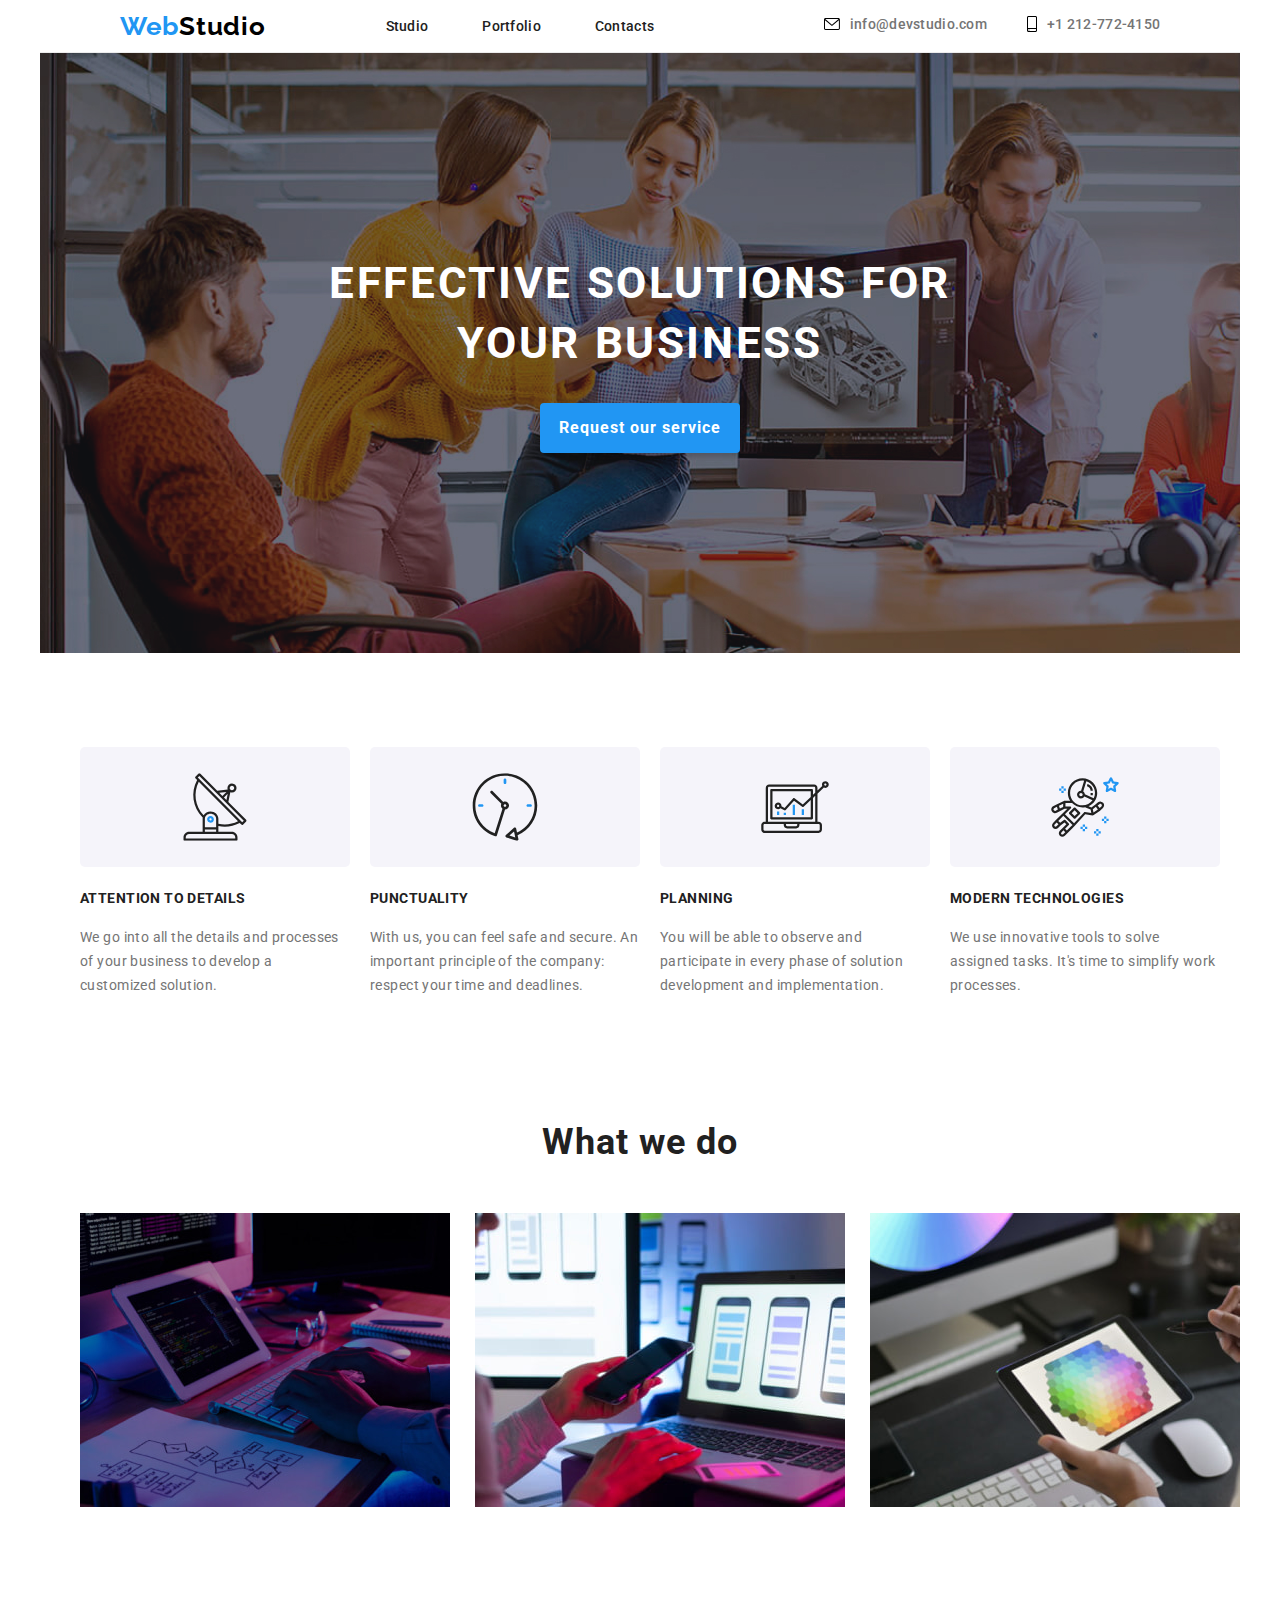
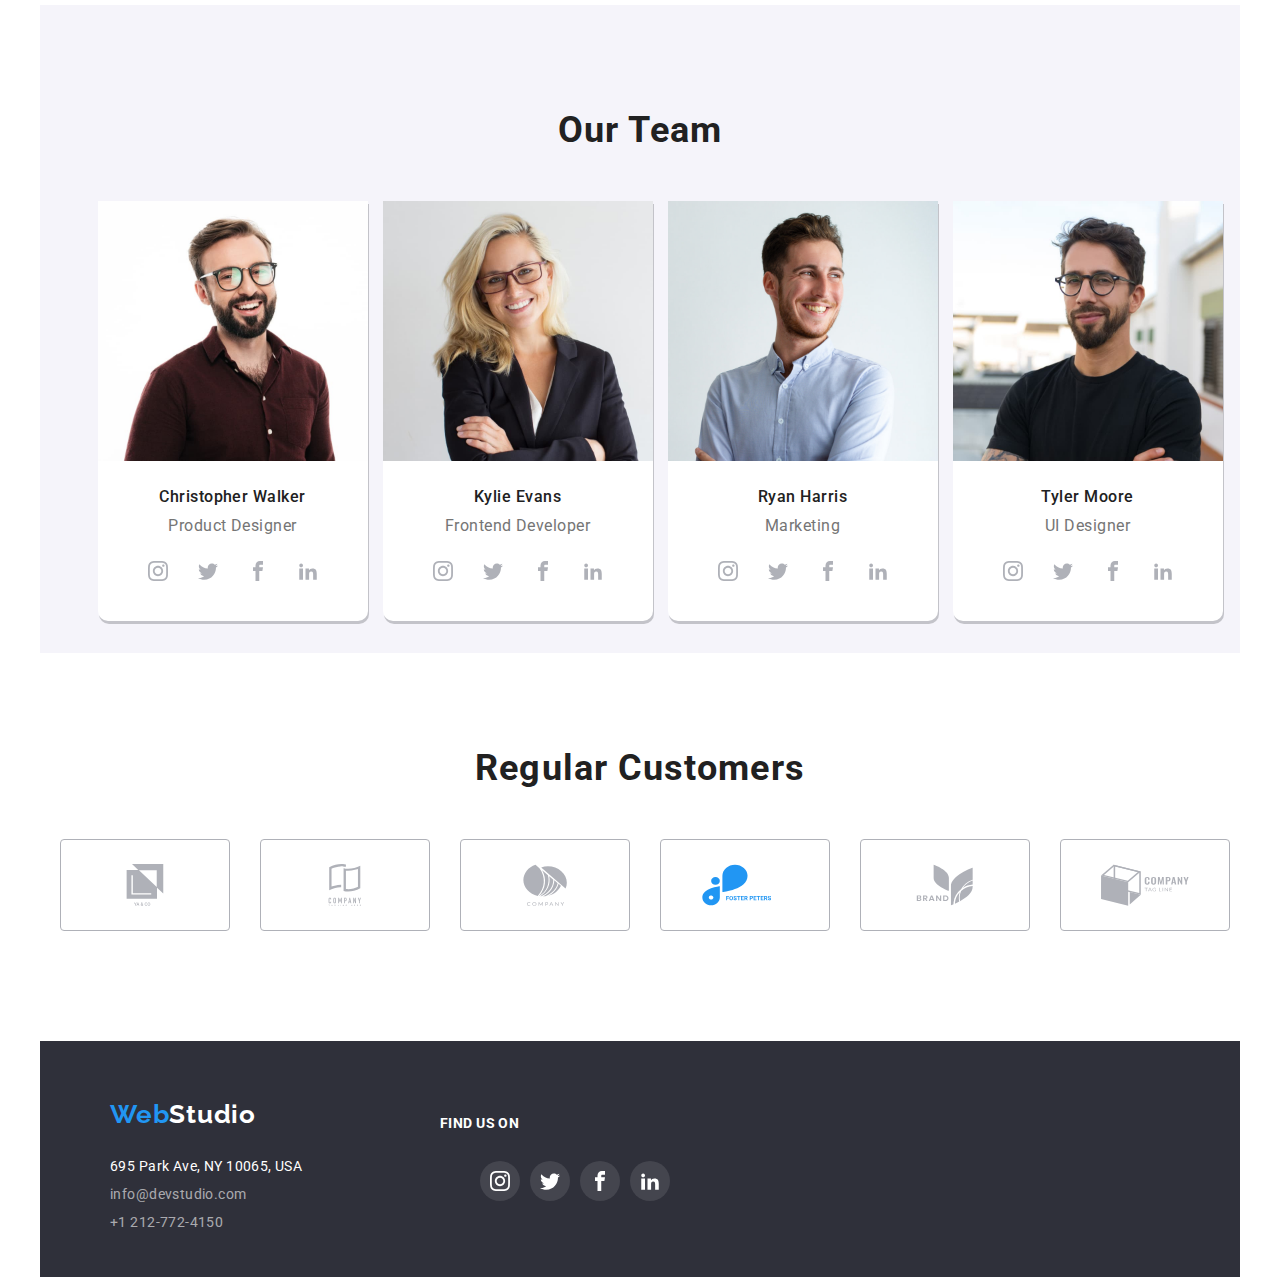
==== commit d6b5997d: "modificat href icon" ====
--- a/index.html
+++ b/index.html
@@ -42,7 +42,7 @@
         <ul class="contact-list unstyled-list">
           <li>
             <svg class="envelope-icon">
-              <use href="/images/icons.svg#icon-envelope"></use> </svg>
+              <use href="images/icons.svg#icon-envelope"></use> </svg>
           </li>
           <li class="contact-list-item">
             <a class="main-nav-contact link " href="mailto:info@devstudio.com"
@@ -50,7 +50,7 @@
           </li>
            <li>
             <svg class="smartphone-icon">
-              <use href="/images/icons.svg#icon-smartphone"></use> </svg>
+              <use href="images/icons.svg#icon-smartphone"></use> </svg>
           </li>
          
           <li class="contact-list-item">
@@ -81,7 +81,7 @@
           <ul class="about-section unstyled-list">
             <li class="about">
                <svg viewBox="0 0 400 100" class="about-icons">
-              <use href="/images/icons.svg#icon-antenna"></use> </svg>
+              <use href="images/icons.svg#icon-antenna"></use> </svg>
               <h4 class="about-title">ATTENTION TO DETAILS</h4>
               <p class="about-text">
                 We go into all the details and processes of your business to
@@ -90,7 +90,7 @@
             </li>
             <li class="about">
                <svg viewBox="0 0 400 100" class="about-icons">
-              <use href="/images/icons.svg#icon-clock" ></use> </svg>
+              <use href="images/icons.svg#icon-clock" ></use> </svg>
               <h4 class="about-title">PUNCTUALITY</h4>
               <p class="about-text">
                 With us, you can feel safe and secure. An important principle of
@@ -99,7 +99,7 @@
             </li>
             <li class="about">
                <svg  viewBox="0 0 400 100"class="about-icons">
-              <use href="/images/icons.svg#icon-diagram" ></use> </svg>
+              <use href="images/icons.svg#icon-diagram" ></use> </svg>
               <h4 class="about-title">PLANNING</h4>
               <p class="about-text">
                 You will be able to observe and participate in every phase of
@@ -109,7 +109,7 @@
 
             <li class="about">
                <svg viewBox="0 0 400 100"   class="about-icons">
-              <use href="/images/icons.svg#icon-astronaut"
+              <use href="images/icons.svg#icon-astronaut"
                ></use> </svg>
               <h4 class="about-title">MODERN TECHNOLOGIES</h4>
               <p class="about-text">
@@ -135,7 +135,7 @@
             </li>
             <li>
               <img
-                src=".//images/what_we_do/WS2.jpg"
+                src="./images/what_we_do/WS2.jpg"
                 alt="someone choosing his phone interface"
                 width="370"
               />
@@ -169,28 +169,28 @@
                 <li class="social-dot">
                   <a href="#" target="_blank" class="social-link">
                     <svg class="social-icon">
-                      <use href="/images/icons.svg#icon-instagram"></use>
-                    </svg>
-                  </a>
-                </li>
-                <li>
-                  <a href="#" target="_blank" class="social-link">
-                    <svg class="social-icon">
-                      <use href="/images/icons.svg#icon-twitter"></use>
-                    </svg>
-                  </a>
-                </li>
-                <li>
-                  <a href="#" target="_blank" class="social-link">
-                    <svg class="social-icon">
-                      <use href="/images/icons.svg#icon-facebook"></use>
-                    </svg>
-                  </a>
-                </li>
-                <li>
-                  <a href="#" target="_blank" class="social-link">
-                    <svg class="social-icon">
-                      <use href="/images/icons.svg#icon-linkedin"></use>
+                      <use href="images/icons.svg#icon-instagram"></use>
+                    </svg>
+                  </a>
+                </li>
+                <li>
+                  <a href="#" target="_blank" class="social-link">
+                    <svg class="social-icon">
+                      <use href="images/icons.svg#icon-twitter"></use>
+                    </svg>
+                  </a>
+                </li>
+                <li>
+                  <a href="#" target="_blank" class="social-link">
+                    <svg class="social-icon">
+                      <use href="images/icons.svg#icon-facebook"></use>
+                    </svg>
+                  </a>
+                </li>
+                <li>
+                  <a href="#" target="_blank" class="social-link">
+                    <svg class="social-icon">
+                      <use href="images/icons.svg#icon-linkedin"></use>
                     </svg>
                   </a>
                 </li>
@@ -208,28 +208,28 @@
                 <li>
                   <a href="#" target="_blank" class="social-link">
                     <svg class="social-icon">
-                      <use href="/images/icons.svg#icon-instagram"></use>
-                    </svg>
-                  </a>
-                </li>
-                <li>
-                  <a href="#" target="_blank" class="social-link">
-                    <svg class="social-icon">
-                      <use href="/images/icons.svg#icon-twitter"></use>
-                    </svg>
-                  </a>
-                </li>
-                <li>
-                  <a href="#" target="_blank" class="social-link">
-                    <svg class="social-icon">
-                      <use href="/images/icons.svg#icon-facebook"></use>
-                    </svg>
-                  </a>
-                </li>
-                <li>
-                  <a href="#" target="_blank" class="social-link">
-                    <svg class="social-icon">
-                      <use href="/images/icons.svg#icon-linkedin"></use>
+                      <use href="images/icons.svg#icon-instagram"></use>
+                    </svg>
+                  </a>
+                </li>
+                <li>
+                  <a href="#" target="_blank" class="social-link">
+                    <svg class="social-icon">
+                      <use href="images/icons.svg#icon-twitter"></use>
+                    </svg>
+                  </a>
+                </li>
+                <li>
+                  <a href="#" target="_blank" class="social-link">
+                    <svg class="social-icon">
+                      <use href="images/icons.svg#icon-facebook"></use>
+                    </svg>
+                  </a>
+                </li>
+                <li>
+                  <a href="#" target="_blank" class="social-link">
+                    <svg class="social-icon">
+                      <use href="images/icons.svg#icon-linkedin"></use>
                     </svg>
                   </a>
                 </li>
@@ -247,28 +247,28 @@
                 <li>
                   <a href="#" target="_blank" class="social-link">
                     <svg class="social-icon">
-                      <use href="/images/icons.svg#icon-instagram"></use>
-                    </svg>
-                  </a>
-                </li>
-                <li>
-                  <a href="#" target="_blank" class="social-link">
-                    <svg class="social-icon">
-                      <use href="/images/icons.svg#icon-twitter"></use>
-                    </svg>
-                  </a>
-                </li>
-                <li>
-                  <a href="#" target="_blank" class="social-link">
-                    <svg class="social-icon">
-                      <use href="/images/icons.svg#icon-facebook"></use>
-                    </svg>
-                  </a>
-                </li>
-                <li>
-                  <a href="#" target="_blank" class="social-link">
-                    <svg class="social-icon">
-                      <use href="/images/icons.svg#icon-linkedin"></use>
+                      <use href="images/icons.svg#icon-instagram"></use>
+                    </svg>
+                  </a>
+                </li>
+                <li>
+                  <a href="#" target="_blank" class="social-link">
+                    <svg class="social-icon">
+                      <use href="images/icons.svg#icon-twitter"></use>
+                    </svg>
+                  </a>
+                </li>
+                <li>
+                  <a href="#" target="_blank" class="social-link">
+                    <svg class="social-icon">
+                      <use href="images/icons.svg#icon-facebook"></use>
+                    </svg>
+                  </a>
+                </li>
+                <li>
+                  <a href="#" target="_blank" class="social-link">
+                    <svg class="social-icon">
+                      <use href="images/icons.svg#icon-linkedin"></use>
                     </svg>
                   </a>
                 </li>
@@ -286,28 +286,28 @@
                 <li>
                   <a href="#" target="_blank" class="social-link">
                     <svg class="social-icon">
-                      <use href="/images/icons.svg#icon-instagram"></use>
-                    </svg>
-                  </a>
-                </li>
-                <li>
-                  <a href="#" target="_blank" class="social-link">
-                    <svg class="social-icon">
-                      <use href="/images/icons.svg#icon-twitter"></use>
-                    </svg>
-                  </a>
-                </li>
-                <li>
-                  <a href="#" target="_blank" class="social-link">
-                    <svg class="social-icon">
-                      <use href="/images/icons.svg#icon-facebook"></use>
-                    </svg>
-                  </a>
-                </li>
-                <li>
-                  <a href="#" target="_blank" class="social-link">
-                    <svg class="social-icon">
-                      <use href="/images/icons.svg#icon-linkedin"></use>
+                      <use href="images/icons.svg#icon-instagram"></use>
+                    </svg>
+                  </a>
+                </li>
+                <li>
+                  <a href="#" target="_blank" class="social-link">
+                    <svg class="social-icon">
+                      <use href="images/icons.svg#icon-twitter"></use>
+                    </svg>
+                  </a>
+                </li>
+                <li>
+                  <a href="#" target="_blank" class="social-link">
+                    <svg class="social-icon">
+                      <use href="images/icons.svg#icon-facebook"></use>
+                    </svg>
+                  </a>
+                </li>
+                <li>
+                  <a href="#" target="_blank" class="social-link">
+                    <svg class="social-icon">
+                      <use href="images/icons.svg#icon-linkedin"></use>
                     </svg>
                   </a>
                 </li>
@@ -324,42 +324,42 @@
             <li class="customer-logo">
               <a href="#" target="_blank" class="customer-link">
                     <svg viewBox="0 0 400 100" class="customer-icon">
-                      <use href="/images/icons.svg#icon-customer1"></use>
+                      <use href="images/icons.svg#icon-customer1"></use>
                     </svg>
                   </a>
                 </li>
            <li class="customer-logo">
               <a href="#" target="_blank" class="customer-link">
                     <svg viewBox="0 0 400 100" class="customer-icon">
-                      <use href="/images/icons.svg#icon-customer2"></use>
+                      <use href="images/icons.svg#icon-customer2"></use>
                     </svg>
                   </a>
              </li>
             <li class="customer-logo">
                 <a href="#" target="_blank" class="customer-link">
                     <svg viewBox="0 0 400 100" class="customer-icon">
-                      <use href="/images/icons.svg#icon-customer3"></use>
+                      <use href="images/icons.svg#icon-customer3"></use>
                     </svg>
                   </a>
                 </li>
             <li class="customer-logo">
               <a href="#" target="_blank" class="customer-link">
                     <svg viewBox="0 0 400 100"  class="customer-icon ">
-                      <use href="/images/icons.svg#icon-customer4"></use>
+                      <use href="images/icons.svg#icon-customer4"></use>
                     </svg>
                </a>
               </li>
             <li class="customer-logo">
               <a href="#" target="_blank" class="customer-link">
                     <svg viewBox="0 0 400 100" class="customer-icon">
-                      <use href="/images/icons.svg#icon-customer5"></use>
+                      <use href="images/icons.svg#icon-customer5"></use>
                     </svg>
                   </a>
             </li>
              <li class="customer-logo"> 
                 <a href="#" target="_blank" class="customer-link">
                     <svg viewBox="0 0 400 100" class="customer-icon">
-                      <use href="/images/icons.svg#icon-customer6"></use>
+                      <use href="images/icons.svg#icon-customer6"></use>
                     </svg>
                   </a>
             </li>
@@ -398,28 +398,28 @@
               <li>
                   <a href="#" target="_blank" class="footer-social-link">
                     <svg class="footer-icon">
-                      <use href="/images/icons.svg#icon-instagram"></use>
+                      <use href="images/icons.svg#icon-instagram"></use>
                     </svg>
                   </a>
                 </li>
                 <li>
                   <a href="#" target="_blank" class="footer-social-link">
                     <svg class="footer-icon">
-                      <use href="/images/icons.svg#icon-twitter"></use>
+                      <use href="images/icons.svg#icon-twitter"></use>
                     </svg>
                   </a>
                 </li>
                 <li>
                   <a href="#" target="_blank" class="footer-social-link">
                     <svg class="footer-icon">
-                      <use href="/images/icons.svg#icon-facebook"></use>
+                      <use href="images/icons.svg#icon-facebook"></use>
                     </svg>
                   </a>
                 </li>
                 <li>
                   <a href="#" target="_blank" class="footer-social-link">
                     <svg class="footer-icon">
-                      <use href="/images/icons.svg#icon-linkedin"></use>
+                      <use href="images/icons.svg#icon-linkedin"></use>
                     </svg>
                   </a>
                 </li>
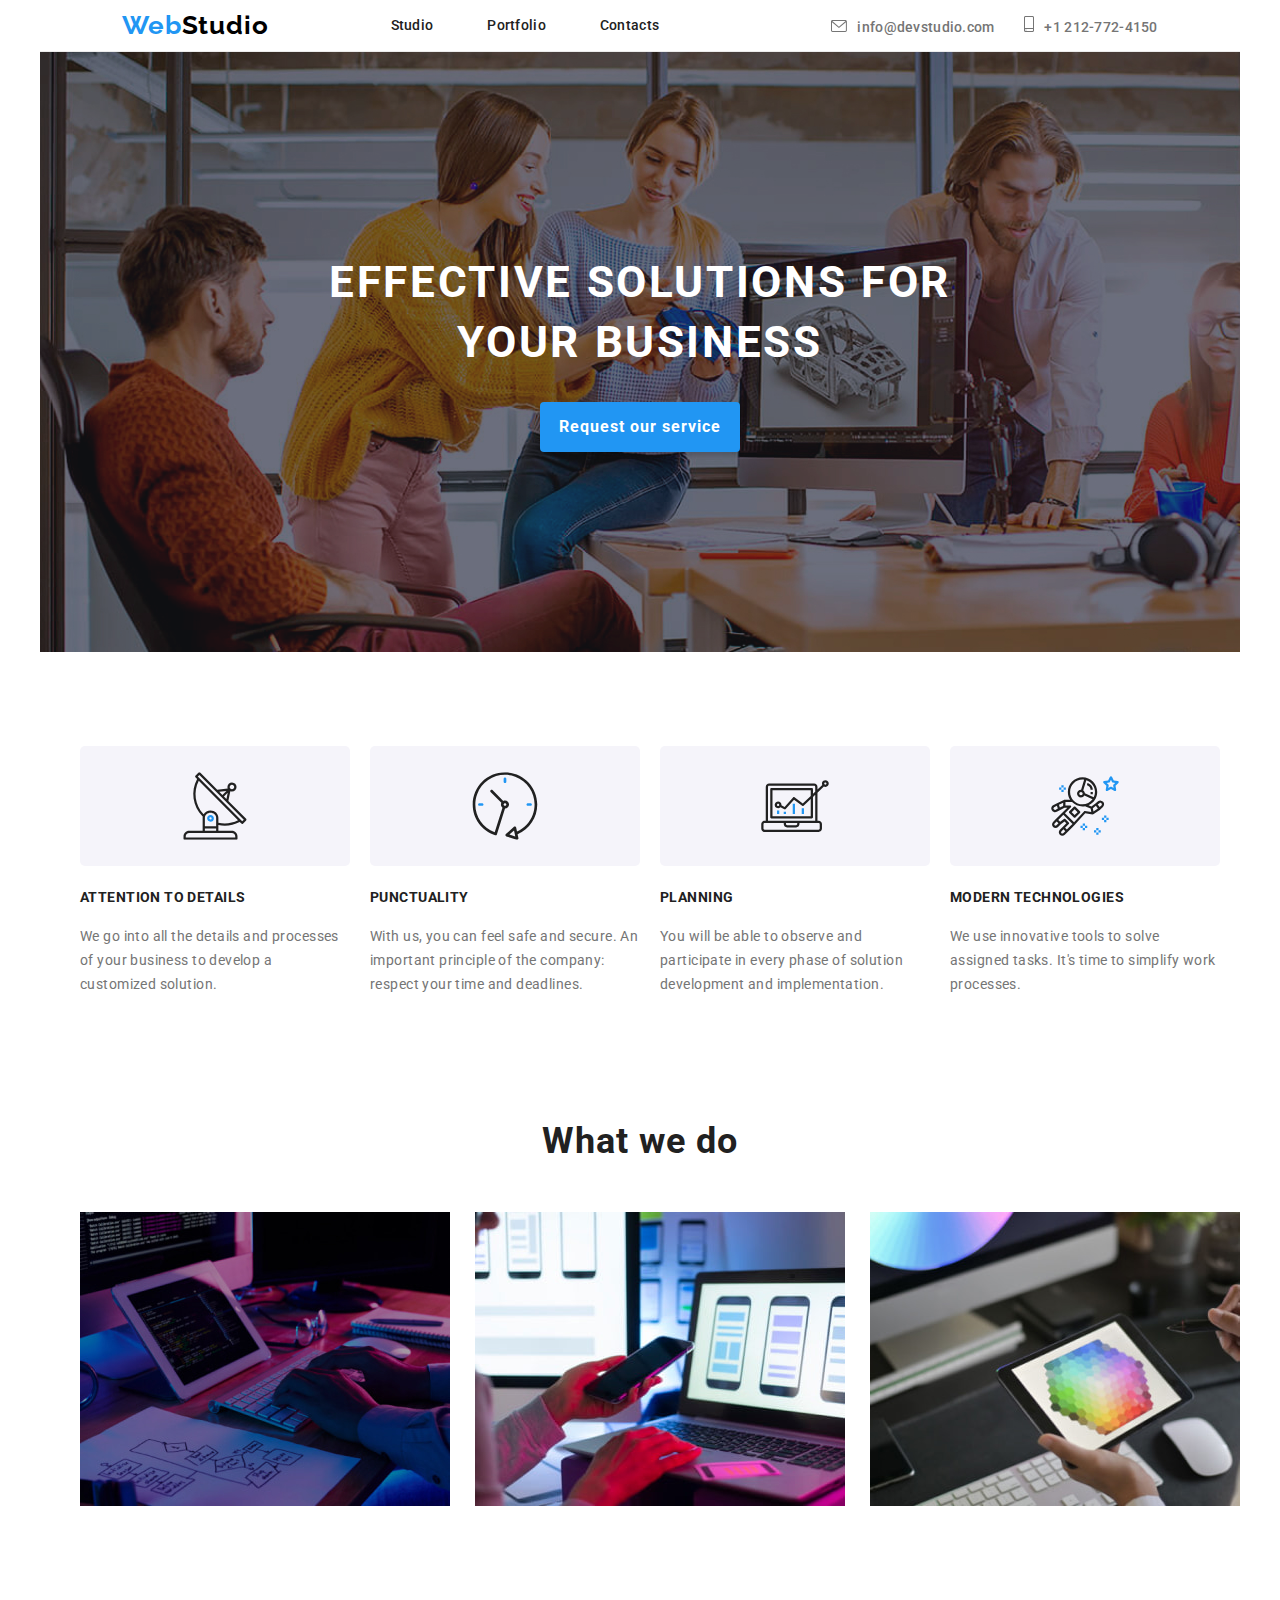
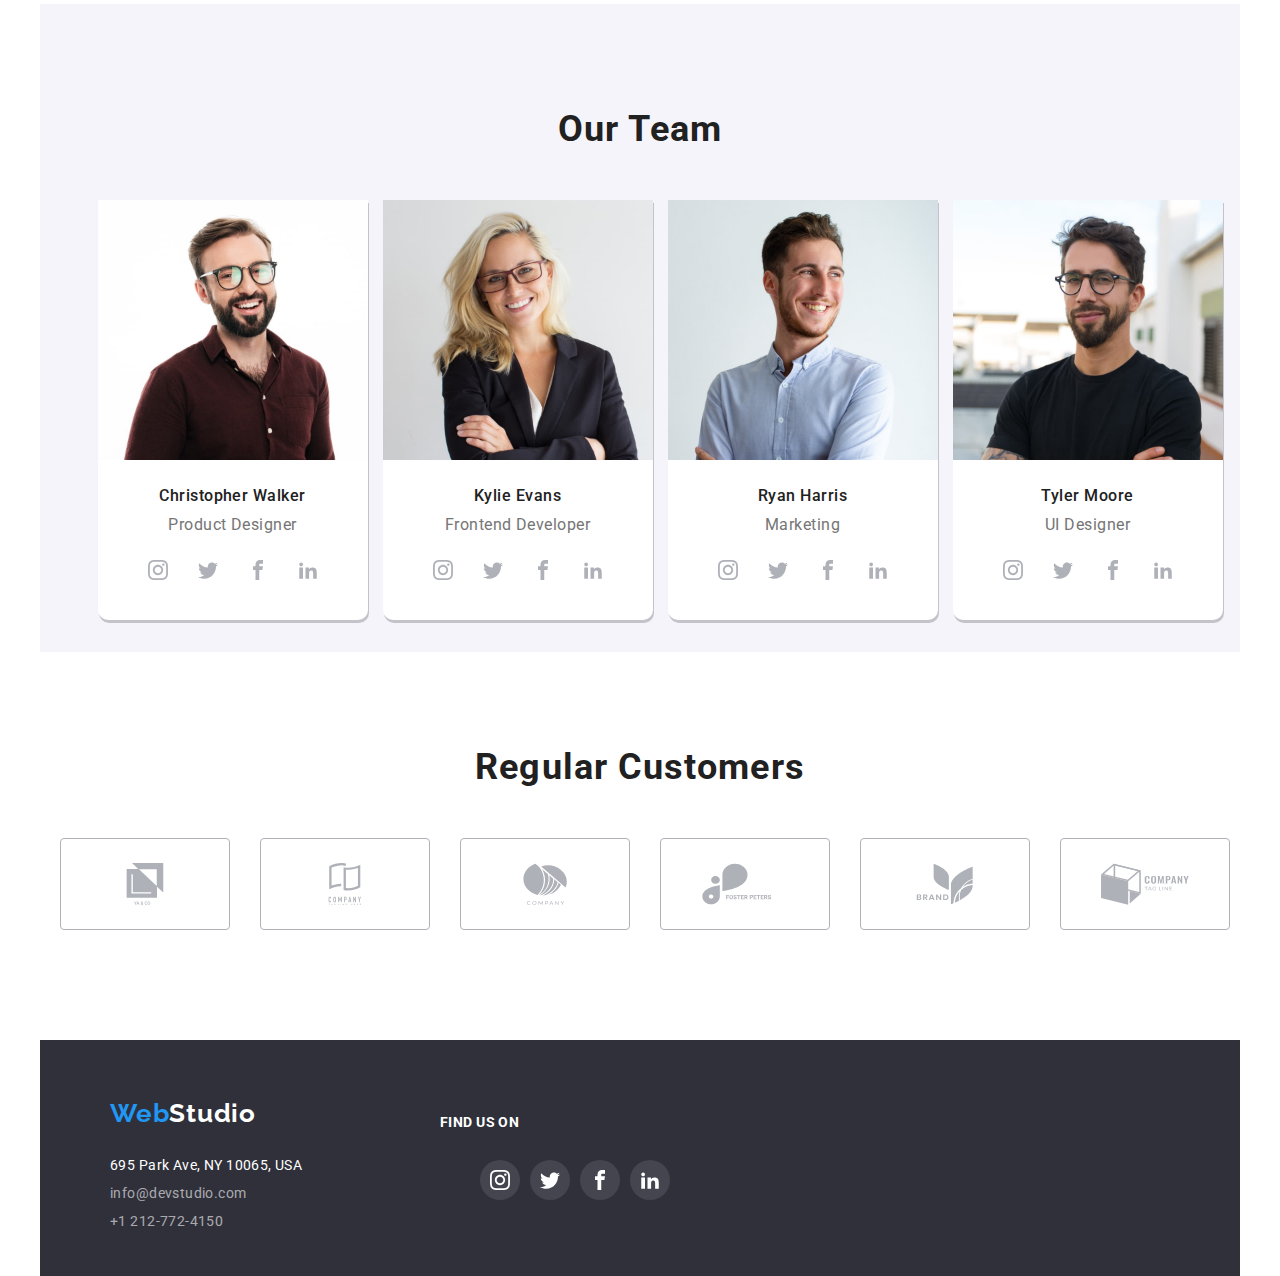
==== commit c64c1cc2: "hover" ====
--- a/index.html
+++ b/index.html
@@ -40,22 +40,16 @@
           </ul>
         </nav>
         <ul class="contact-list unstyled-list">
-          <li>
-            <svg class="envelope-icon">
-              <use href="images/icons.svg#icon-envelope"></use> </svg>
+          <li class="contact-list-item">
+            <a class="main-nav-contact link " href="mailto:info@devstudio.com"
+              ><svg class="header-icon" width="16" height="12">
+              <use href="images/icons.svg#icon-envelope"></use> </svg>info@devstudio.com</a>
+              
           </li>
           <li class="contact-list-item">
-            <a class="main-nav-contact link " href="mailto:info@devstudio.com"
-              >info@devstudio.com</a>
-          </li>
-           <li>
-            <svg class="smartphone-icon">
-              <use href="images/icons.svg#icon-smartphone"></use> </svg>
-          </li>
-         
-          <li class="contact-list-item">
             <a class="main-nav-contact link " href="tel:+12127724150"
-              >+1 212-772-4150</a
+              ><svg class="header-icon" width="10" height="16">
+              <use href="images/icons.svg#icon-smartphone"></use> </svg>+1 212-772-4150</a
             >
           </li>
         </ul>
--- a/styles/styles.css
+++ b/styles/styles.css
@@ -90,27 +90,15 @@
   color: var(--brand-color);
 }
 
-.envelope-icon {
-  width: 16px;
-  height: 12px;
+.header-icon {
+  fill: currentColor;
   margin-right: 10px;
 }
-.smartphone-icon {
-  width: 10px;
-  height: 16px;
-  margin-right: 10px;
-  margin-left: 40px;
-}
 
 .contact-list {
   display: flex;
-}
-
-.envelope-icon:hover,
-.envelope-icon:focus,
-.smartphone-icon:hover,
-.smartphone-icon:focus {
-  fill: var(--brand-color);
+  align-items: baseline;
+  gap: 30px;
 }
 
 /* Index section */
@@ -337,6 +325,9 @@
 .customer-link:hover {
   border: 1px solid var(--brand-color);
 }
+.customer-icon {
+  fill: #afb1b8;
+}
 .customer-icon:hover {
   fill: #2196f3;
 }
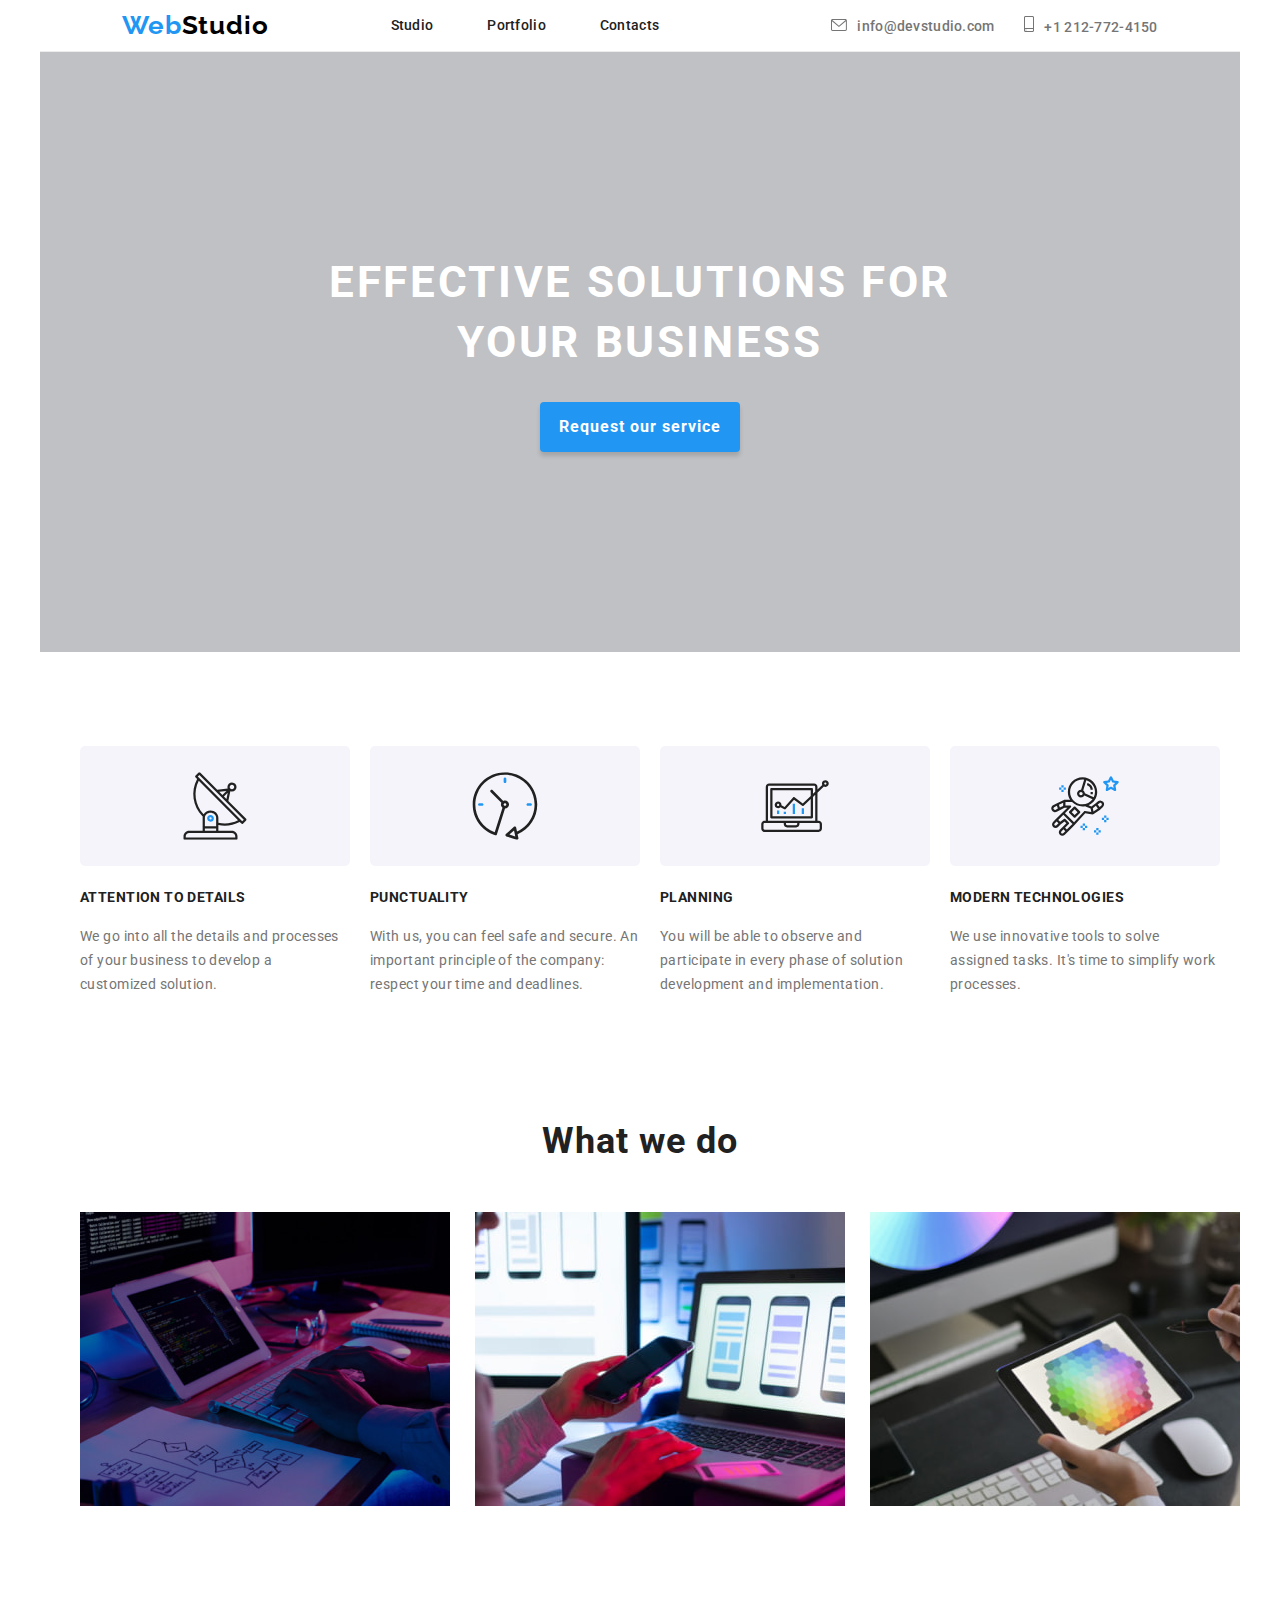
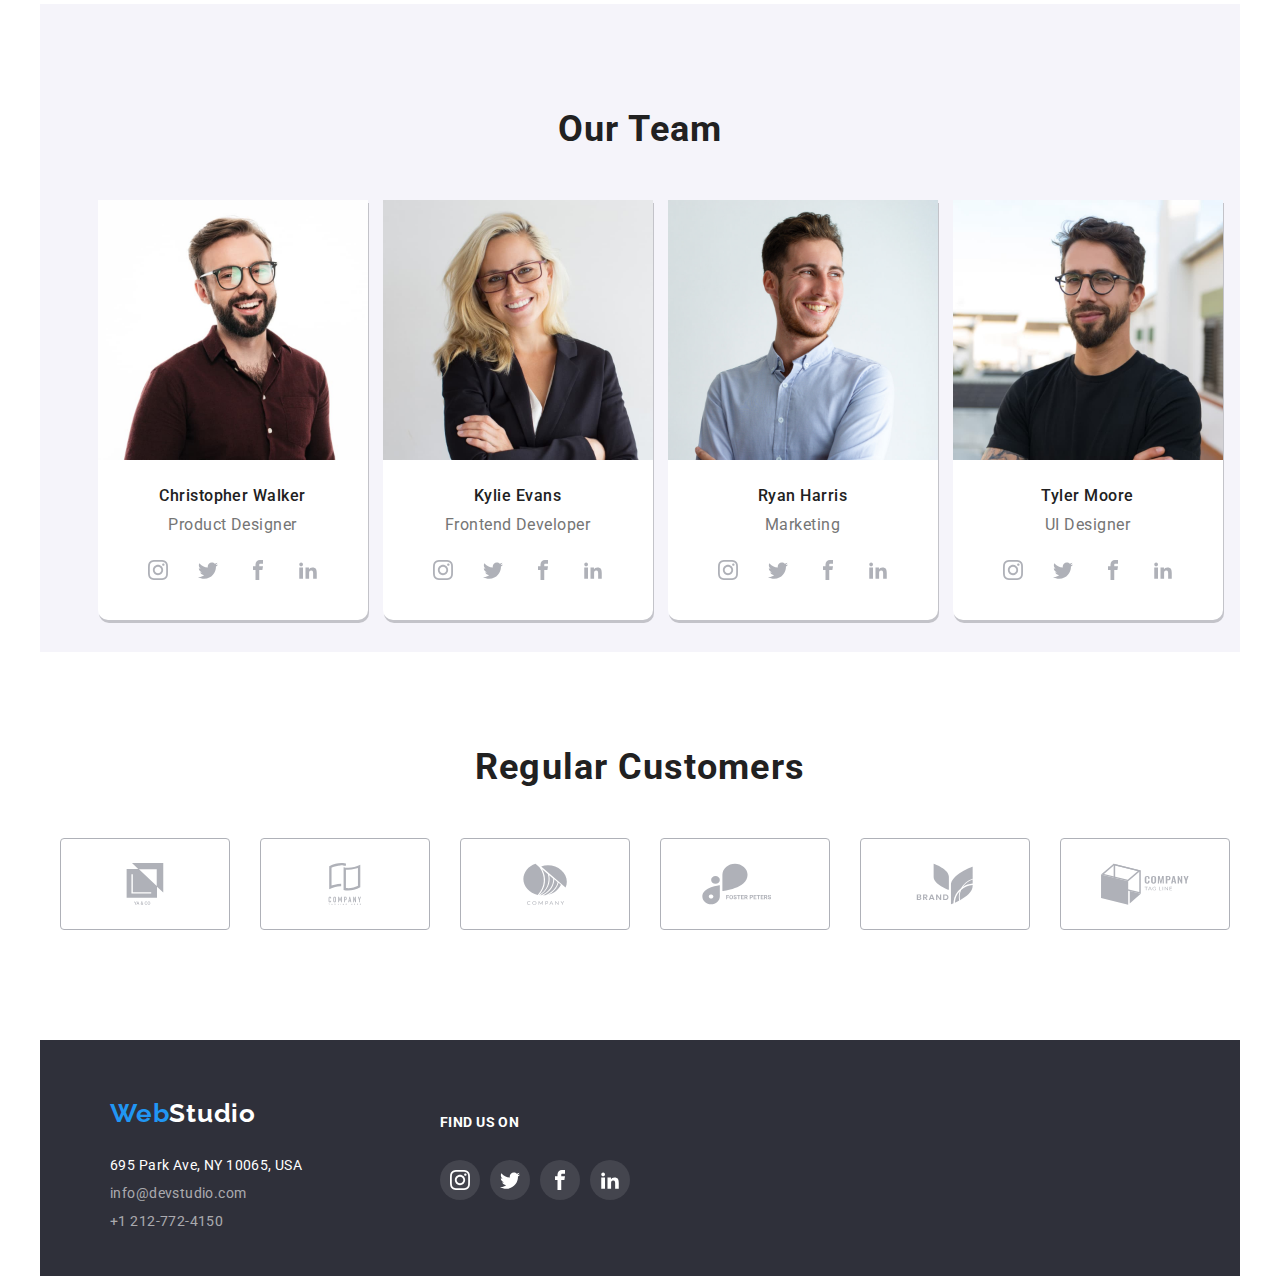
==== commit dbcc59e6: "footer" ====
--- a/index.html
+++ b/index.html
@@ -388,8 +388,8 @@
         </address>
         <div class="page-footer social-media">
           <h3 class="social-title">FIND US ON</h3>
-          <ul class="unstyled-list social-list">
-              <li>
+          <ul class="unstyled-list social-lis dots">
+              <li class="">
                   <a href="#" target="_blank" class="footer-social-link">
                     <svg class="footer-icon">
                       <use href="images/icons.svg#icon-instagram"></use>
--- a/styles/styles.css
+++ b/styles/styles.css
@@ -97,7 +97,7 @@
 
 .contact-list {
   display: flex;
-  align-items: baseline;
+  align-items: center;
   gap: 30px;
 }
 
@@ -113,7 +113,7 @@
 }
 
 .hero-element {
-  background-image: url(/images/gallery/hero.jpg);
+  background-image: url(images/gallery/hero.jpg);
   box-shadow: inset 300px 300px 300px 300px hsla(235, 10%, 21%, 0.3);
 
   width: 100%;
@@ -516,3 +516,10 @@
   flex-direction: column;
   justify-content: flex-start;
 }
+
+.dots {
+  display: flex;
+  flex-direction: row;
+  gap: 10px;
+  margin-left: -40px;
+}
